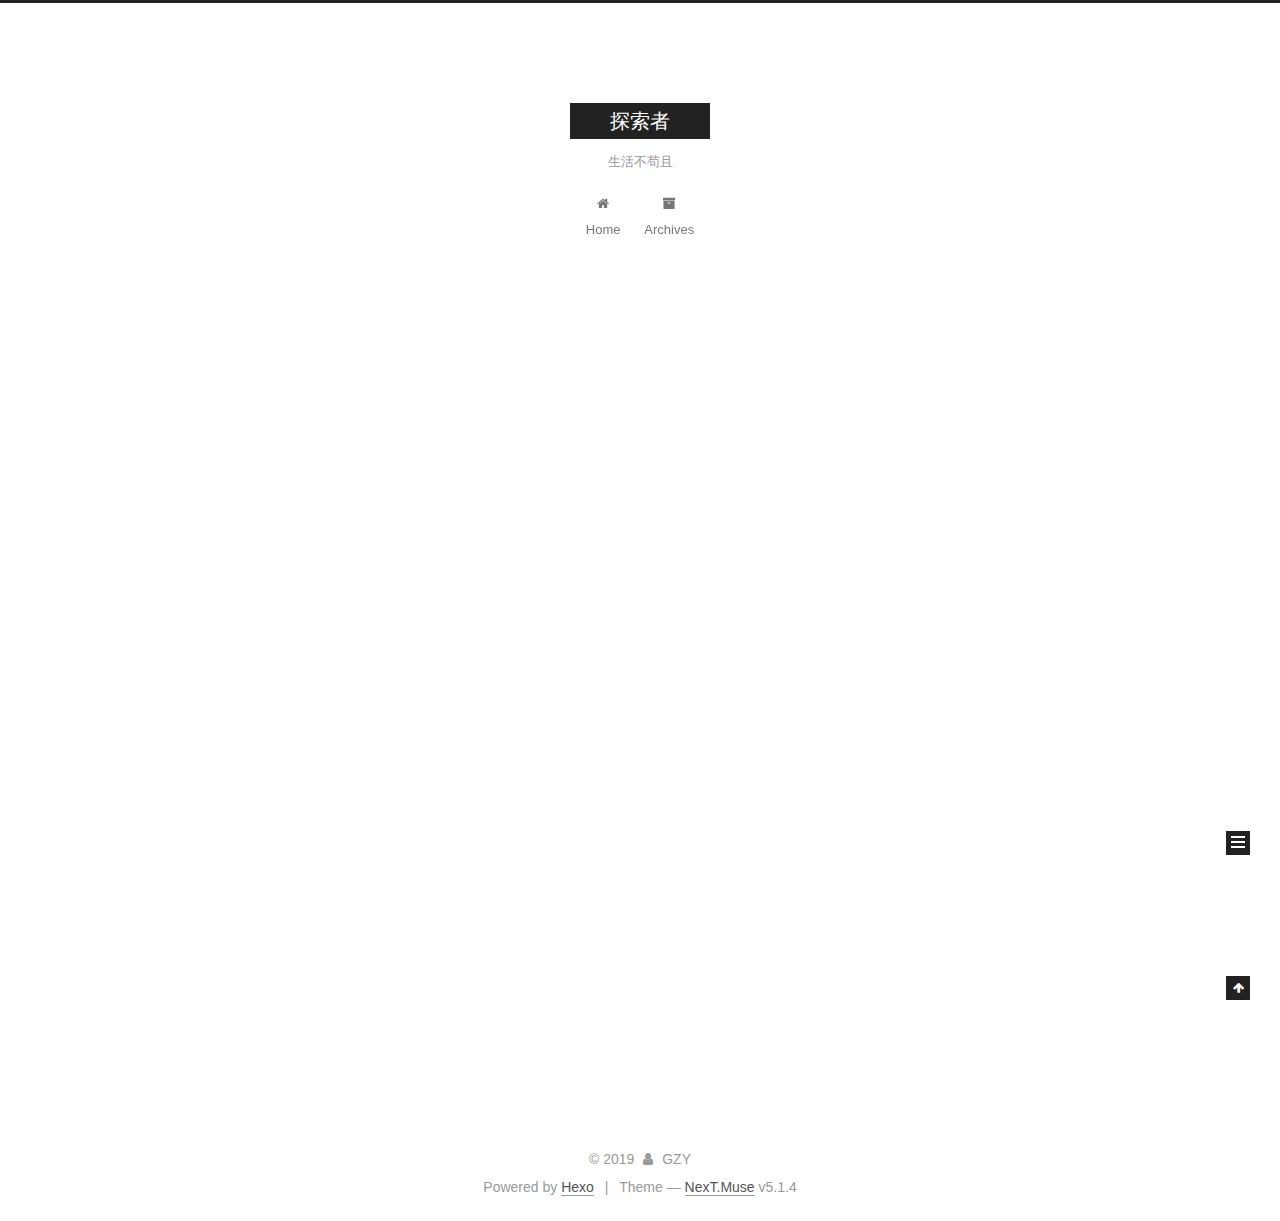
==== index.html @ f805794b "Site updated: 2019-10-24 22:42:55" ====
<!DOCTYPE html>



  


<html class="theme-next muse use-motion" lang="en">
<head><meta name="generator" content="Hexo 3.9.0">
  <meta charset="UTF-8">
<meta http-equiv="X-UA-Compatible" content="IE=edge">
<meta name="viewport" content="width=device-width, initial-scale=1, maximum-scale=1">
<meta name="theme-color" content="#222">









<meta http-equiv="Cache-Control" content="no-transform">
<meta http-equiv="Cache-Control" content="no-siteapp">
















  
  
  <link href="/lib/fancybox/source/jquery.fancybox.css?v=2.1.5" rel="stylesheet" type="text/css">







<link href="/lib/font-awesome/css/font-awesome.min.css?v=4.6.2" rel="stylesheet" type="text/css">

<link href="/css/main.css?v=5.1.4" rel="stylesheet" type="text/css">


  <link rel="apple-touch-icon" sizes="180x180" href="/images/apple-touch-icon-next.png?v=5.1.4">


  <link rel="icon" type="image/png" sizes="32x32" href="/images/favicon-32x32-next.png?v=5.1.4">


  <link rel="icon" type="image/png" sizes="16x16" href="/images/favicon-16x16-next.png?v=5.1.4">


  <link rel="mask-icon" href="/images/logo.svg?v=5.1.4" color="#222">





  <meta name="keywords" content="Hexo, NexT">










<meta name="description" content="GZY的个人博客，仍然在完善ing">
<meta property="og:type" content="website">
<meta property="og:title" content="探索者">
<meta property="og:url" content="http://yoursite.com/index.html">
<meta property="og:site_name" content="探索者">
<meta property="og:description" content="GZY的个人博客，仍然在完善ing">
<meta property="og:locale" content="en">
<meta name="twitter:card" content="summary">
<meta name="twitter:title" content="探索者">
<meta name="twitter:description" content="GZY的个人博客，仍然在完善ing">



<script type="text/javascript" id="hexo.configurations">
  var NexT = window.NexT || {};
  var CONFIG = {
    root: '/',
    scheme: 'Muse',
    version: '5.1.4',
    sidebar: {"position":"left","display":"post","offset":12,"b2t":false,"scrollpercent":false,"onmobile":false},
    fancybox: true,
    tabs: true,
    motion: {"enable":true,"async":false,"transition":{"post_block":"fadeIn","post_header":"slideDownIn","post_body":"slideDownIn","coll_header":"slideLeftIn","sidebar":"slideUpIn"}},
    duoshuo: {
      userId: '0',
      author: 'Author'
    },
    algolia: {
      applicationID: '',
      apiKey: '',
      indexName: '',
      hits: {"per_page":10},
      labels: {"input_placeholder":"Search for Posts","hits_empty":"We didn't find any results for the search: ${query}","hits_stats":"${hits} results found in ${time} ms"}
    }
  };
</script>



  <link rel="canonical" href="http://yoursite.com/">





  <title>探索者</title>
  








</head>

<body itemscope itemtype="http://schema.org/WebPage" lang="en">

  
  
    
  

  <div class="container sidebar-position-left 
  page-home">
    <div class="headband"></div>

    <header id="header" class="header" itemscope itemtype="http://schema.org/WPHeader">
      <div class="header-inner"><div class="site-brand-wrapper">
  <div class="site-meta ">
    

    <div class="custom-logo-site-title">
      <a href="/" class="brand" rel="start">
        <span class="logo-line-before"><i></i></span>
        <span class="site-title">探索者</span>
        <span class="logo-line-after"><i></i></span>
      </a>
    </div>
      
        <p class="site-subtitle">生活不苟且</p>
      
  </div>

  <div class="site-nav-toggle">
    <button>
      <span class="btn-bar"></span>
      <span class="btn-bar"></span>
      <span class="btn-bar"></span>
    </button>
  </div>
</div>

<nav class="site-nav">
  

  
    <ul id="menu" class="menu">
      
        
        <li class="menu-item menu-item-home">
          <a href="/" rel="section">
            
              <i class="menu-item-icon fa fa-fw fa-home"></i> <br>
            
            Home
          </a>
        </li>
      
        
        <li class="menu-item menu-item-archives">
          <a href="/archives/" rel="section">
            
              <i class="menu-item-icon fa fa-fw fa-archive"></i> <br>
            
            Archives
          </a>
        </li>
      

      
    </ul>
  

  
</nav>



 </div>
    </header>

    <main id="main" class="main">
      <div class="main-inner">
        <div class="content-wrap">
          <div id="content" class="content">
            
  <section id="posts" class="posts-expand">
    
      

  

  
  
  

  <article class="post post-type-normal" itemscope itemtype="http://schema.org/Article">
  
  
  
  <div class="post-block">
    <link itemprop="mainEntityOfPage" href="http://yoursite.com/2019/10/24/hello-world/">

    <span hidden itemprop="author" itemscope itemtype="http://schema.org/Person">
      <meta itemprop="name" content="GZY">
      <meta itemprop="description" content>
      <meta itemprop="image" content="/images/avatar.gif">
    </span>

    <span hidden itemprop="publisher" itemscope itemtype="http://schema.org/Organization">
      <meta itemprop="name" content="探索者">
    </span>

    
      <header class="post-header">

        
        
          <h1 class="post-title" itemprop="name headline">
                
                <a class="post-title-link" href="/2019/10/24/hello-world/" itemprop="url">Welcome to GZY's blog</a></h1>
        

        <div class="post-meta">
          <span class="post-time">
            
              <span class="post-meta-item-icon">
                <i class="fa fa-calendar-o"></i>
              </span>
              
                <span class="post-meta-item-text">Posted on</span>
              
              <time title="Post created" itemprop="dateCreated datePublished" datetime="2019-10-24T21:14:31+08:00">
                2019-10-24
              </time>
            

            

            
          </span>

          

          
            
          

          
          

          

          

          

        </div>
      </header>
    

    
    
    
    <div class="post-body" itemprop="articleBody">

      
      

      
        
          
            <p>#欢迎来到我的博客<br>#With a poetic heart to chase the distance.</p>
<blockquote>
<p>探索者？</p>
<p>先哲有言：生活的全部意义在于无穷的探索尚未知道的东西，在于不断的增加更多的知识。</p>
<p>吾思：灯火星星，人声杳杳，歌不尽乱世烽火。乌云蔽月，人迹踪绝，道不出如斯心绪。</p>
<p>爱生活，爱AI，爱山水，作为一名探索者就要玩出不一样的烟火。</p>
</blockquote>
<p>#github上blog的搭建及部署问题<img src="C:%5CUsers%5C17934%5CDesktop%5C19dfce57e1e043239be28ff89fb6c225.jpeg" alt="19dfce57e1e043239be28ff89fb6c225"></p>
<p>注意事项：每次对blog进行更改后都要进行（有点坑哈）</p>
<ol>
<li>hexo clean</li>
<li>hexo generate</li>
<li>hexo deploy</li>
</ol>
<p>Typore是一款很好用的markdown编辑器，emm……<strong>这个地方应该有一句章鱼猫万岁</strong>（已经沉浸在github的社区中）</p>

          
        
      
    </div>
    
    
    

    

    

    

    <footer class="post-footer">
      

      

      

      
      
        <div class="post-eof"></div>
      
    </footer>
  </div>
  
  
  
  </article>


    
  </section>

  


          </div>
          


          

        </div>
        
          
  
  <div class="sidebar-toggle">
    <div class="sidebar-toggle-line-wrap">
      <span class="sidebar-toggle-line sidebar-toggle-line-first"></span>
      <span class="sidebar-toggle-line sidebar-toggle-line-middle"></span>
      <span class="sidebar-toggle-line sidebar-toggle-line-last"></span>
    </div>
  </div>

  <aside id="sidebar" class="sidebar">
    
    <div class="sidebar-inner">

      

      

      <section class="site-overview-wrap sidebar-panel sidebar-panel-active">
        <div class="site-overview">
          <div class="site-author motion-element" itemprop="author" itemscope itemtype="http://schema.org/Person">
            
              <p class="site-author-name" itemprop="name">GZY</p>
              <p class="site-description motion-element" itemprop="description">GZY的个人博客，仍然在完善ing</p>
          </div>

          <nav class="site-state motion-element">

            
              <div class="site-state-item site-state-posts">
              
                <a href="/archives/">
              
                  <span class="site-state-item-count">1</span>
                  <span class="site-state-item-name">posts</span>
                </a>
              </div>
            

            

            

          </nav>

          

          

          
          

          
          

          

        </div>
      </section>

      

      

    </div>
  </aside>


        
      </div>
    </main>

    <footer id="footer" class="footer">
      <div class="footer-inner">
        <div class="copyright">&copy; <span itemprop="copyrightYear">2019</span>
  <span class="with-love">
    <i class="fa fa-user"></i>
  </span>
  <span class="author" itemprop="copyrightHolder">GZY</span>

  
</div>


  <div class="powered-by">Powered by <a class="theme-link" target="_blank" href="https://hexo.io">Hexo</a></div>



  <span class="post-meta-divider">|</span>



  <div class="theme-info">Theme &mdash; <a class="theme-link" target="_blank" href="https://github.com/iissnan/hexo-theme-next">NexT.Muse</a> v5.1.4</div>




        







        
      </div>
    </footer>

    
      <div class="back-to-top">
        <i class="fa fa-arrow-up"></i>
        
      </div>
    

    

  </div>

  

<script type="text/javascript">
  if (Object.prototype.toString.call(window.Promise) !== '[object Function]') {
    window.Promise = null;
  }
</script>









  












  
  
    <script type="text/javascript" src="/lib/jquery/index.js?v=2.1.3"></script>
  

  
  
    <script type="text/javascript" src="/lib/fastclick/lib/fastclick.min.js?v=1.0.6"></script>
  

  
  
    <script type="text/javascript" src="/lib/jquery_lazyload/jquery.lazyload.js?v=1.9.7"></script>
  

  
  
    <script type="text/javascript" src="/lib/velocity/velocity.min.js?v=1.2.1"></script>
  

  
  
    <script type="text/javascript" src="/lib/velocity/velocity.ui.min.js?v=1.2.1"></script>
  

  
  
    <script type="text/javascript" src="/lib/fancybox/source/jquery.fancybox.pack.js?v=2.1.5"></script>
  


  


  <script type="text/javascript" src="/js/src/utils.js?v=5.1.4"></script>

  <script type="text/javascript" src="/js/src/motion.js?v=5.1.4"></script>



  
  

  

  


  <script type="text/javascript" src="/js/src/bootstrap.js?v=5.1.4"></script>



  


  




	





  





  












  





  

  

  

  
  

  

  

  

</body>
</html>
---- css/main.css ----
/* normalize.css v3.0.2 | MIT License | git.io/normalize */
html {
  font-family: sans-serif; /* 1 */
  -ms-text-size-adjust: 100%; /* 2 */
  -webkit-text-size-adjust: 100%; /* 2 */
}
body {
  margin: 0;
}
article,
aside,
details,
figcaption,
figure,
footer,
header,
hgroup,
main,
menu,
nav,
section,
summary {
  display: block;
}
audio,
canvas,
progress,
video {
  display: inline-block; /* 1 */
  vertical-align: baseline; /* 2 */
}
audio:not([controls]) {
  display: none;
  height: 0;
}
[hidden],
template {
  display: none;
}
a {
  background-color: transparent;
}
a:active,
a:hover {
  outline: 0;
}
abbr[title] {
  border-bottom: 1px dotted;
}
b,
strong {
  font-weight: bold;
}
dfn {
  font-style: italic;
}
h1 {
  font-size: 2em;
  margin: 0.67em 0;
}
mark {
  background: #ff0;
  color: #000;
}
small {
  font-size: 80%;
}
sub,
sup {
  font-size: 75%;
  line-height: 0;
  position: relative;
  vertical-align: baseline;
}
sup {
  top: -0.5em;
}
sub {
  bottom: -0.25em;
}
img {
  border: 0;
}
svg:not(:root) {
  overflow: hidden;
}
figure {
  margin: 1em 40px;
}
hr {
  -moz-box-sizing: content-box;
  box-sizing: content-box;
  height: 0;
}
pre {
  overflow: auto;
}
code,
kbd,
pre,
samp {
  font-family: monospace, monospace;
  font-size: 1em;
}
button,
input,
optgroup,
select,
textarea {
  color: inherit; /* 1 */
  font: inherit; /* 2 */
  margin: 0; /* 3 */
}
button {
  overflow: visible;
}
button,
select {
  text-transform: none;
}
button,
html input[type="button"],
input[type="reset"],
input[type="submit"] {
  -webkit-appearance: button; /* 2 */
  cursor: pointer; /* 3 */
}
button[disabled],
html input[disabled] {
  cursor: default;
}
button::-moz-focus-inner,
input::-moz-focus-inner {
  border: 0;
  padding: 0;
}
input {
  line-height: normal;
}
input[type="checkbox"],
input[type="radio"] {
  box-sizing: border-box; /* 1 */
  padding: 0; /* 2 */
}
input[type="number"]::-webkit-inner-spin-button,
input[type="number"]::-webkit-outer-spin-button {
  height: auto;
}
input[type="search"] {
  -webkit-appearance: textfield; /* 1 */
  -moz-box-sizing: content-box;
  -webkit-box-sizing: content-box; /* 2 */
  box-sizing: content-box;
}
input[type="search"]::-webkit-search-cancel-button,
input[type="search"]::-webkit-search-decoration {
  -webkit-appearance: none;
}
fieldset {
  border: 1px solid #c0c0c0;
  margin: 0 2px;
  padding: 0.35em 0.625em 0.75em;
}
legend {
  border: 0; /* 1 */
  padding: 0; /* 2 */
}
textarea {
  overflow: auto;
}
optgroup {
  font-weight: bold;
}
table {
  border-collapse: collapse;
  border-spacing: 0;
}
td,
th {
  padding: 0;
}
::selection {
  background: #262a30;
  color: #fff;
}
body {
  position: relative;
  font-family: 'Lato', "PingFang SC", "Microsoft YaHei", sans-serif;
  font-size: 14px;
  line-height: 2;
  color: #555;
  background: #fff;
}
@media (max-width: 767px) {
  body {
    padding-right: 0 !important;
  }
}
@media (min-width: 768px) and (max-width: 991px) {
  body {
    padding-right: 0 !important;
  }
}
@media (min-width: 1600px) {
  body {
    font-size: 16px;
  }
}
h1,
h2,
h3,
h4,
h5,
h6 {
  margin: 0;
  padding: 0;
  font-weight: bold;
  line-height: 1.5;
  font-family: 'Lato', "PingFang SC", "Microsoft YaHei", sans-serif;
}
h2,
h3,
h4,
h5,
h6 {
  margin: 20px 0 15px;
}
h1 {
  font-size: 22px;
}
@media (max-width: 767px) {
  h1 {
    font-size: 18px;
  }
}
h2 {
  font-size: 20px;
}
@media (max-width: 767px) {
  h2 {
    font-size: 16px;
  }
}
h3 {
  font-size: 18px;
}
@media (max-width: 767px) {
  h3 {
    font-size: 14px;
  }
}
h4 {
  font-size: 16px;
}
@media (max-width: 767px) {
  h4 {
    font-size: 12px;
  }
}
h5 {
  font-size: 14px;
}
@media (max-width: 767px) {
  h5 {
    font-size: 10px;
  }
}
h6 {
  font-size: 12px;
}
@media (max-width: 767px) {
  h6 {
    font-size: 8px;
  }
}
p {
  margin: 0 0 20px 0;
}
a {
  color: #555;
  text-decoration: none;
  outline: none;
  border-bottom: 1px solid #999;
  word-wrap: break-word;
}
a:hover {
  color: #222;
  border-bottom-color: #222;
}
blockquote {
  margin: 0;
  padding: 0;
}
img {
  display: block;
  margin: auto;
  max-width: 100%;
  height: auto;
}
hr {
  margin: 40px 0;
  height: 3px;
  border: none;
  background-color: #ddd;
  background-image: repeating-linear-gradient(-45deg, #fff, #fff 4px, transparent 4px, transparent 8px);
}
blockquote {
  padding: 0 15px;
  color: #666;
  border-left: 4px solid #ddd;
}
blockquote cite::before {
  content: "-";
  padding: 0 5px;
}
dt {
  font-weight: 700;
}
dd {
  margin: 0;
  padding: 0;
}
kbd {
  border: 1px solid #ccc;
  border-radius: 0.2em;
  box-shadow: 0.1em 0.1em 0.2em rgba(0,0,0,0.1);
  background-color: #f9f9f9;
  font-family: inherit;
  background-image: -webkit-linear-gradient(top, #eee, #fff, #eee);
  padding: 0.1em 0.3em;
  white-space: nowrap;
}
.text-left {
  text-align: left;
}
.text-center {
  text-align: center;
}
.text-right {
  text-align: right;
}
.text-justify {
  text-align: justify;
}
.text-nowrap {
  white-space: nowrap;
}
.text-lowercase {
  text-transform: lowercase;
}
.text-uppercase {
  text-transform: uppercase;
}
.text-capitalize {
  text-transform: capitalize;
}
.center-block {
  display: block;
  margin-left: auto;
  margin-right: auto;
}
.clearfix:before,
.clearfix:after {
  content: " ";
  display: table;
}
.clearfix:after {
  clear: both;
}
.pullquote {
  width: 45%;
}
.pullquote.left {
  float: left;
  margin-left: 5px;
  margin-right: 10px;
}
.pullquote.right {
  float: right;
  margin-left: 10px;
  margin-right: 5px;
}
.affix.affix.affix {
  position: fixed;
}
.translation {
  margin-top: -20px;
  font-size: 14px;
  color: #999;
}
.scrollbar-measure {
  width: 100px;
  height: 100px;
  overflow: scroll;
  position: absolute;
  top: -9999px;
}
.use-motion .motion-element {
  opacity: 0;
}
table {
  margin: 20px 0;
  width: 100%;
  border-collapse: collapse;
  border-spacing: 0;
  border: 1px solid #ddd;
  font-size: 14px;
  table-layout: fixed;
  word-wrap: break-all;
}
table>tbody>tr:nth-of-type(odd) {
  background-color: #f9f9f9;
}
table>tbody>tr:hover {
  background-color: #f5f5f5;
}
caption,
th,
td {
  padding: 8px;
  text-align: left;
  vertical-align: middle;
  font-weight: normal;
}
th,
td {
  border-bottom: 3px solid #ddd;
  border-right: 1px solid #eee;
}
th {
  padding-bottom: 10px;
  font-weight: 700;
}
td {
  border-bottom-width: 1px;
}
html,
body {
  height: 100%;
}
.container {
  position: relative;
  min-height: 100%;
}
.header-inner {
  margin: 0 auto;
  padding: 100px 0 70px;
  width: 700px;
}
@media (min-width: 1600px) {
  .container .header-inner {
    width: 900px;
  }
}
.main {
  padding-bottom: 150px;
}
.main-inner {
  margin: 0 auto;
  width: 700px;
}
@media (min-width: 1600px) {
  .container .main-inner {
    width: 900px;
  }
}
.footer {
  position: absolute;
  left: 0;
  bottom: 0;
  width: 100%;
  min-height: 50px;
}
.footer-inner {
  box-sizing: border-box;
  margin: 20px auto;
  width: 700px;
}
@media (min-width: 1600px) {
  .container .footer-inner {
    width: 900px;
  }
}
pre,
.highlight {
  overflow: auto;
  margin: 20px 0;
  padding: 0;
  font-size: 13px;
  color: #4d4d4c;
  background: #f7f7f7;
  line-height: 1.6;
}
pre,
code {
  font-family: consolas, Menlo, "PingFang SC", "Microsoft YaHei", monospace;
}
code {
  padding: 2px 4px;
  word-wrap: break-word;
  color: #555;
  background: #eee;
  border-radius: 3px;
  font-size: 13px;
}
pre {
  padding: 10px;
}
pre code {
  padding: 0;
  color: #4d4d4c;
  background: none;
  text-shadow: none;
}
.highlight {
  border-radius: 1px;
}
.highlight pre {
  border: none;
  margin: 0;
  padding: 10px 0;
}
.highlight table {
  margin: 0;
  width: auto;
  border: none;
}
.highlight td {
  border: none;
  padding: 0;
}
.highlight figcaption {
  font-size: 1em;
  color: #4d4d4c;
  line-height: 1em;
  margin-bottom: 1em;
}
.highlight figcaption:before,
.highlight figcaption:after {
  content: " ";
  display: table;
}
.highlight figcaption:after {
  clear: both;
}
.highlight figcaption a {
  float: right;
  color: #4d4d4c;
}
.highlight figcaption a:hover {
  border-bottom-color: #4d4d4c;
}
.highlight .gutter pre {
  padding-left: 10px;
  padding-right: 10px;
  color: #869194;
  text-align: right;
  background-color: #eff2f3;
}
.highlight .code pre {
  width: 100%;
  padding-left: 10px;
  padding-right: 10px;
  background-color: #f7f7f7;
}
.highlight .line {
  height: 20px;
}
.gutter {
  -webkit-user-select: none;
  -moz-user-select: none;
  -ms-user-select: none;
  user-select: none;
}
.gist table {
  width: auto;
}
.gist table td {
  border: none;
}
pre .deletion {
  background: #fdd;
}
pre .addition {
  background: #dfd;
}
pre .meta {
  color: #8959a8;
}
pre .comment {
  color: #8e908c;
}
pre .variable,
pre .attribute,
pre .tag,
pre .regexp,
pre .ruby .constant,
pre .xml .tag .title,
pre .xml .pi,
pre .xml .doctype,
pre .html .doctype,
pre .css .id,
pre .css .class,
pre .css .pseudo {
  color: #c82829;
}
pre .number,
pre .preprocessor,
pre .built_in,
pre .literal,
pre .params,
pre .constant,
pre .command {
  color: #f5871f;
}
pre .ruby .class .title,
pre .css .rules .attribute,
pre .string,
pre .value,
pre .inheritance,
pre .header,
pre .ruby .symbol,
pre .xml .cdata,
pre .special,
pre .number,
pre .formula {
  color: #718c00;
}
pre .title,
pre .css .hexcolor {
  color: #3e999f;
}
pre .function,
pre .python .decorator,
pre .python .title,
pre .ruby .function .title,
pre .ruby .title .keyword,
pre .perl .sub,
pre .javascript .title,
pre .coffeescript .title {
  color: #4271ae;
}
pre .keyword,
pre .javascript .function {
  color: #8959a8;
}
.full-image.full-image.full-image.full-image {
  border: none;
  max-width: 100%;
  width: auto;
  margin: 20px auto 25px;
}
@media (min-width: 992px) {
  .full-image.full-image.full-image.full-image {
    max-width: none;
    width: 110%;
    margin: 25px -5%;
  }
}
.blockquote-center,
.page-home .post-type-quote blockquote,
.page-post-detail .post-type-quote blockquote {
  position: relative;
  margin: 40px 0;
  padding: 0;
  border-left: none;
  text-align: center;
}
.blockquote-center::before,
.page-home .post-type-quote blockquote::before,
.page-post-detail .post-type-quote blockquote::before,
.blockquote-center::after,
.page-home .post-type-quote blockquote::after,
.page-post-detail .post-type-quote blockquote::after {
  position: absolute;
  content: ' ';
  display: block;
  width: 100%;
  height: 24px;
  opacity: 0.2;
  background-repeat: no-repeat;
  background-position: 0 -6px;
  background-size: 22px 22px;
}
.blockquote-center::before,
.page-home .post-type-quote blockquote::before,
.page-post-detail .post-type-quote blockquote::before {
  top: -20px;
  background-image: url("../images/quote-l.svg");
  border-top: 1px solid #ccc;
}
.blockquote-center::after,
.page-home .post-type-quote blockquote::after,
.page-post-detail .post-type-quote blockquote::after {
  bottom: -20px;
  background-image: url("../images/quote-r.svg");
  border-bottom: 1px solid #ccc;
  background-position: 100% 8px;
}
.blockquote-center p,
.page-home .post-type-quote blockquote p,
.page-post-detail .post-type-quote blockquote p,
.blockquote-center div,
.page-home .post-type-quote blockquote div,
.page-post-detail .post-type-quote blockquote div {
  text-align: center;
}
.post .post-body .group-picture img {
  box-sizing: border-box;
  padding: 0 3px;
  border: none;
}
.post .group-picture-row {
  overflow: hidden;
  margin-top: 6px;
}
.post .group-picture-row:first-child {
  margin-top: 0;
}
.post .group-picture-column {
  float: left;
}
.page-post-detail .post-body .group-picture-column {
  float: none;
  margin-top: 10px;
  width: auto !important;
}
.page-post-detail .post-body .group-picture-column img {
  margin: 0 auto;
}
.page-archive .group-picture-container {
  overflow: hidden;
}
.page-archive .group-picture-row {
  float: left;
}
.page-archive .group-picture-row:first-child {
  margin-top: 6px;
}
.page-archive .group-picture-column {
  max-width: 150px;
  max-height: 150px;
}
.post-body .note {
  position: relative;
  padding: 15px;
  margin-bottom: 20px;
  border: 1px solid #eee;
  border-left-width: 5px;
  border-radius: 3px;
}
.post-body .note h2,
.post-body .note h3,
.post-body .note h4,
.post-body .note h5,
.post-body .note h6 {
  margin-top: 0;
  margin-bottom: 0;
  border-bottom: initial;
  padding-top: 0 !important;
}
.post-body .note p:first-child,
.post-body .note ul:first-child,
.post-body .note ol:first-child,
.post-body .note table:first-child,
.post-body .note pre:first-child,
.post-body .note blockquote:first-child {
  margin-top: 0;
}
.post-body .note p:last-child,
.post-body .note ul:last-child,
.post-body .note ol:last-child,
.post-body .note table:last-child,
.post-body .note pre:last-child,
.post-body .note blockquote:last-child {
  margin-bottom: 0;
}
.post-body .note.default {
  border-left-color: #777;
}
.post-body .note.default h2,
.post-body .note.default h3,
.post-body .note.default h4,
.post-body .note.default h5,
.post-body .note.default h6 {
  color: #777;
}
.post-body .note.primary {
  border-left-color: #6f42c1;
}
.post-body .note.primary h2,
.post-body .note.primary h3,
.post-body .note.primary h4,
.post-body .note.primary h5,
.post-body .note.primary h6 {
  color: #6f42c1;
}
.post-body .note.info {
  border-left-color: #428bca;
}
.post-body .note.info h2,
.post-body .note.info h3,
.post-body .note.info h4,
.post-body .note.info h5,
.post-body .note.info h6 {
  color: #428bca;
}
.post-body .note.success {
  border-left-color: #5cb85c;
}
.post-body .note.success h2,
.post-body .note.success h3,
.post-body .note.success h4,
.post-body .note.success h5,
.post-body .note.success h6 {
  color: #5cb85c;
}
.post-body .note.warning {
  border-left-color: #f0ad4e;
}
.post-body .note.warning h2,
.post-body .note.warning h3,
.post-body .note.warning h4,
.post-body .note.warning h5,
.post-body .note.warning h6 {
  color: #f0ad4e;
}
.post-body .note.danger {
  border-left-color: #d9534f;
}
.post-body .note.danger h2,
.post-body .note.danger h3,
.post-body .note.danger h4,
.post-body .note.danger h5,
.post-body .note.danger h6 {
  color: #d9534f;
}
.post-body .label {
  display: inline;
  padding: 0 2px;
  white-space: nowrap;
}
.post-body .label.default {
  background-color: #f0f0f0;
}
.post-body .label.primary {
  background-color: #efe6f7;
}
.post-body .label.info {
  background-color: #e5f2f8;
}
.post-body .label.success {
  background-color: #e7f4e9;
}
.post-body .label.warning {
  background-color: #fcf6e1;
}
.post-body .label.danger {
  background-color: #fae8eb;
}
.post-body .tabs {
  position: relative;
  display: block;
  margin-bottom: 20px;
  padding-top: 10px;
}
.post-body .tabs ul.nav-tabs {
  margin: 0;
  padding: 0;
  display: flex;
  margin-bottom: -1px;
}
@media (max-width: 413px) {
  .post-body .tabs ul.nav-tabs {
    display: block;
    margin-bottom: 5px;
  }
}
.post-body .tabs ul.nav-tabs li.tab {
  list-style-type: none !important;
  margin: 0 0.25em 0 0;
  border-top: 3px solid transparent;
  border-left: 1px solid transparent;
  border-right: 1px solid transparent;
}
@media (max-width: 413px) {
  .post-body .tabs ul.nav-tabs li.tab {
    margin: initial;
    border-top: 1px solid transparent;
    border-left: 3px solid transparent;
    border-right: 1px solid transparent;
    border-bottom: 1px solid transparent;
  }
}
.post-body .tabs ul.nav-tabs li.tab a {
  outline: 0;
  border-bottom: initial;
  display: block;
  line-height: 1.8em;
  padding: 0.25em 0.75em;
  transition-duration: 0.2s;
  transition-timing-function: ease-out;
  transition-delay: 0s;
}
.post-body .tabs ul.nav-tabs li.tab a i {
  width: 1.285714285714286em;
}
.post-body .tabs ul.nav-tabs li.tab.active {
  border-top: 3px solid #fc6423;
  border-left: 1px solid #ddd;
  border-right: 1px solid #ddd;
  background-color: #fff;
}
@media (max-width: 413px) {
  .post-body .tabs ul.nav-tabs li.tab.active {
    border-top: 1px solid #ddd;
    border-left: 3px solid #fc6423;
    border-right: 1px solid #ddd;
    border-bottom: 1px solid #ddd;
  }
}
.post-body .tabs ul.nav-tabs li.tab.active a {
  cursor: default;
  color: #555;
}
.post-body .tabs .tab-content {
  background-color: #fff;
}
.post-body .tabs .tab-content .tab-pane {
  border: 1px solid #ddd;
  padding: 20px 20px 0 20px;
}
.post-body .tabs .tab-content .tab-pane:not(.active) {
  display: none !important;
}
.post-body .tabs .tab-content .tab-pane.active {
  display: block !important;
}
.btn {
  display: inline-block;
  padding: 0 20px;
  font-size: 14px;
  color: #fff;
  background: #222;
  border: 2px solid #222;
  text-decoration: none;
  border-radius: 0;
  transition-property: background-color;
  transition-duration: 0.2s;
  transition-timing-function: ease-in-out;
  transition-delay: 0s;
  line-height: 2;
}
.btn:hover {
  border-color: #222;
  color: #222;
  background: #fff;
}
.btn +.btn {
  margin: 0 0 8px 8px;
}
.btn .fa-fw {
  width: 1.285714285714286em;
  text-align: left;
}
.btn-bar {
  display: block;
  width: 22px;
  height: 2px;
  background: #555;
  border-radius: 1px;
}
.btn-bar+.btn-bar {
  margin-top: 4px;
}
.pagination {
  margin: 120px 0 40px;
  text-align: center;
  border-top: 1px solid #eee;
}
.page-number-basic,
.pagination .prev,
.pagination .next,
.pagination .page-number,
.pagination .space {
  display: inline-block;
  position: relative;
  top: -1px;
  margin: 0 10px;
  padding: 0 11px;
}
@media (max-width: 767px) {
  .page-number-basic,
  .pagination .prev,
  .pagination .next,
  .pagination .page-number,
  .pagination .space {
    margin: 0 5px;
  }
}
.pagination .prev,
.pagination .next,
.pagination .page-number {
  border-bottom: 0;
  border-top: 1px solid #eee;
  transition-property: border-color;
  transition-duration: 0.2s;
  transition-timing-function: ease-in-out;
  transition-delay: 0s;
}
.pagination .prev:hover,
.pagination .next:hover,
.pagination .page-number:hover {
  border-top-color: #222;
}
.pagination .space {
  padding: 0;
  margin: 0;
}
.pagination .prev {
  margin-left: 0;
}
.pagination .next {
  margin-right: 0;
}
.pagination .page-number.current {
  color: #fff;
  background: #ccc;
  border-top-color: #ccc;
}
@media (max-width: 767px) {
  .pagination {
    border-top: none;
  }
  .pagination .prev,
  .pagination .next,
  .pagination .page-number {
    margin-bottom: 10px;
    border-top: 0;
    border-bottom: 1px solid #eee;
    padding: 0 10px;
  }
  .pagination .prev:hover,
  .pagination .next:hover,
  .pagination .page-number:hover {
    border-bottom-color: #222;
  }
}
.comments {
  margin: 60px 20px 0;
}
.tag-cloud {
  text-align: center;
}
.tag-cloud a {
  display: inline-block;
  margin: 10px;
}
.back-to-top {
  box-sizing: border-box;
  position: fixed;
  bottom: -100px;
  right: 30px;
  z-index: 1050;
  padding: 0 6px;
  width: 24px;
  background: #222;
  font-size: 12px;
  opacity: 1;
  color: #fff;
  cursor: pointer;
  text-align: center;
  -webkit-transform: translateZ(0);
  transition-property: bottom;
  transition-duration: 0.2s;
  transition-timing-function: ease-in-out;
  transition-delay: 0s;
}
@media (min-width: 768px) and (max-width: 991px) {
  .back-to-top {
    display: none !important;
  }
}
@media (max-width: 767px) {
  .back-to-top {
    display: none !important;
  }
}
.back-to-top.back-to-top-on {
  bottom: 19px;
}
.header {
  background: transparent;
}
.header-inner {
  position: relative;
}
.headband {
  height: 3px;
  background: #222;
}
.site-meta {
  margin: 0;
  text-align: center;
}
@media (max-width: 767px) {
  .site-meta {
    text-align: center;
  }
}
.brand {
  position: relative;
  display: inline-block;
  padding: 0 40px;
  color: #fff;
  background: #222;
  border-bottom: none;
}
.brand:hover {
  color: #fff;
}
.logo {
  display: inline-block;
  margin-right: 5px;
  line-height: 36px;
  vertical-align: top;
}
.site-title {
  display: inline-block;
  vertical-align: top;
  line-height: 36px;
  font-size: 20px;
  font-weight: normal;
  font-family: 'Lato', "PingFang SC", "Microsoft YaHei", sans-serif;
}
.site-subtitle {
  margin-top: 10px;
  font-size: 13px;
  color: #999;
}
.use-motion .brand {
  opacity: 0;
}
.use-motion .logo,
.use-motion .site-title,
.use-motion .site-subtitle {
  opacity: 0;
  position: relative;
  top: -10px;
}
.site-nav-toggle {
  display: none;
  position: absolute;
  top: 10px;
  left: 10px;
}
@media (max-width: 767px) {
  .site-nav-toggle {
    display: block;
  }
}
.site-nav-toggle button {
  margin-top: 2px;
  padding: 9px 10px;
  background: transparent;
  border: none;
}
@media (max-width: 767px) {
  .site-nav {
    display: none;
    margin: 0 -10px;
    padding: 0 10px;
    clear: both;
    border-top: 1px solid #ddd;
  }
}
@media (min-width: 768px) and (max-width: 991px) {
  .site-nav {
    display: block !important;
  }
}
@media (min-width: 992px) {
  .site-nav {
    display: block !important;
  }
}
.menu {
  margin-top: 20px;
  padding-left: 0;
  text-align: center;
}
.menu .menu-item {
  display: inline-block;
  margin: 0 10px;
  list-style: none;
}
@media screen and (max-width: 767px) {
  .menu .menu-item {
    margin-top: 10px;
  }
}
.menu .menu-item a {
  display: block;
  font-size: 13px;
  line-height: inherit;
  border-bottom: 1px solid transparent;
  transition-property: border-color;
  transition-duration: 0.2s;
  transition-timing-function: ease-in-out;
  transition-delay: 0s;
}
.menu .menu-item a:hover {
  border-bottom-color: #222;
}
.menu .menu-item .fa {
  margin-right: 5px;
}
.use-motion .menu-item {
  opacity: 0;
}
.post-body {
  font-family: 'Lato', "PingFang SC", "Microsoft YaHei", sans-serif;
}
@media (max-width: 767px) {
  .post-body {
    word-break: break-word;
  }
}
.post-body .fancybox img {
  display: block !important;
  margin: 0 auto;
  cursor: pointer;
  cursor: zoom-in;
  cursor: -webkit-zoom-in;
}
.post-body .image-caption,
.post-body .figure .caption {
  margin: -20px auto 15px;
  text-align: center;
  font-size: 14px;
  color: #999;
  font-weight: bold;
  line-height: 1;
}
.post-sticky-flag {
  display: inline-block;
  font-size: 16px;
  -ms-transform: rotate(30deg);
  -webkit-transform: rotate(30deg);
  -moz-transform: rotate(30deg);
  -ms-transform: rotate(30deg);
  -o-transform: rotate(30deg);
  transform: rotate(30deg);
}
.use-motion .post-block,
.use-motion .pagination,
.use-motion .comments {
  opacity: 0;
}
.use-motion .post-header {
  opacity: 0;
}
.use-motion .post-body {
  opacity: 0;
}
.use-motion .collection-title {
  opacity: 0;
}
.posts-expand {
  padding-top: 40px;
}
@media (max-width: 767px) {
  .posts-expand {
    margin: 0 20px;
  }
  .post-body pre .gutter pre {
    padding-right: 10px;
  }
  .post-body .highlight {
    margin-left: 0px;
    margin-right: 0px;
    padding: 0;
  }
  .post-body .highlight .gutter pre {
    padding-right: 10px;
  }
}
@media (min-width: 992px) {
  .posts-expand .post-body {
    text-align: justify;
  }
}
.posts-expand .post-body h2,
.posts-expand .post-body h3,
.posts-expand .post-body h4,
.posts-expand .post-body h5,
.posts-expand .post-body h6 {
  padding-top: 10px;
}
.posts-expand .post-body h2 .header-anchor,
.posts-expand .post-body h3 .header-anchor,
.posts-expand .post-body h4 .header-anchor,
.posts-expand .post-body h5 .header-anchor,
.posts-expand .post-body h6 .header-anchor {
  float: right;
  margin-left: 10px;
  color: #ccc;
  border-bottom-style: none;
  visibility: hidden;
}
.posts-expand .post-body h2 .header-anchor:hover,
.posts-expand .post-body h3 .header-anchor:hover,
.posts-expand .post-body h4 .header-anchor:hover,
.posts-expand .post-body h5 .header-anchor:hover,
.posts-expand .post-body h6 .header-anchor:hover {
  color: inherit;
}
.posts-expand .post-body h2:hover .header-anchor,
.posts-expand .post-body h3:hover .header-anchor,
.posts-expand .post-body h4:hover .header-anchor,
.posts-expand .post-body h5:hover .header-anchor,
.posts-expand .post-body h6:hover .header-anchor {
  visibility: visible;
}
.posts-expand .post-body ul li {
  list-style: circle;
}
.posts-expand .post-body img {
  box-sizing: border-box;
  margin: auto;
  padding: 3px;
  border: 1px solid #ddd;
}
.posts-expand .post-body .fancybox img {
  margin: 0 auto 25px;
}
@media (max-width: 767px) {
  .posts-collapse {
    margin: 0 20px;
  }
  .posts-collapse .post-title,
  .posts-collapse .post-meta {
    display: block;
    width: auto;
    text-align: left;
  }
}
.posts-collapse {
  position: relative;
  z-index: 1010;
  margin-left: 55px;
}
.posts-collapse::after {
  content: " ";
  position: absolute;
  top: 20px;
  left: 0;
  margin-left: -2px;
  width: 4px;
  height: 100%;
  background: #f5f5f5;
  z-index: -1;
}
@media (max-width: 767px) {
  .posts-collapse {
    margin: 0 20px;
  }
}
.posts-collapse .collection-title {
  position: relative;
  margin: 60px 0;
}
.posts-collapse .collection-title h1,
.posts-collapse .collection-title h2 {
  margin-left: 20px;
}
.posts-collapse .collection-title small {
  color: #bbb;
  margin-left: 5px;
}
.posts-collapse .collection-title::before {
  content: " ";
  position: absolute;
  left: 0;
  top: 50%;
  margin-left: -4px;
  margin-top: -4px;
  width: 8px;
  height: 8px;
  background: #bbb;
  border-radius: 50%;
}
.posts-collapse .post {
  margin: 30px 0;
}
.posts-collapse .post-header {
  position: relative;
  transition-duration: 0.2s;
  transition-timing-function: ease-in-out;
  transition-delay: 0s;
  transition-property: border;
  border-bottom: 1px dashed #ccc;
}
.posts-collapse .post-header::before {
  content: " ";
  position: absolute;
  left: 0;
  top: 12px;
  width: 6px;
  height: 6px;
  margin-left: -4px;
  background: #bbb;
  border-radius: 50%;
  border: 1px solid #fff;
  transition-duration: 0.2s;
  transition-timing-function: ease-in-out;
  transition-delay: 0s;
  transition-property: background;
}
.posts-collapse .post-header:hover {
  border-bottom-color: #666;
}
.posts-collapse .post-header:hover::before {
  background: #222;
}
.posts-collapse .post-meta {
  position: absolute;
  font-size: 12px;
  left: 20px;
  top: 5px;
}
.posts-collapse .post-comments-count {
  display: none;
}
.posts-collapse .post-title {
  margin-left: 60px;
  font-size: 16px;
  font-weight: normal;
  line-height: inherit;
}
.posts-collapse .post-title::after {
  margin-left: 3px;
  opacity: 0.6;
}
.posts-collapse .post-title a {
  color: #666;
  border-bottom: none;
}
.page-home .post-type-quote .post-header,
.page-post-detail .post-type-quote .post-header,
.page-home .post-type-quote .post-tags,
.page-post-detail .post-type-quote .post-tags {
  display: none;
}
.posts-expand .post-title {
  text-align: center;
  word-break: break-word;
  font-weight: 400;
}
.posts-expand .post-title-link {
  display: inline-block;
  position: relative;
  color: #555;
  border-bottom: none;
  line-height: 1.2;
  vertical-align: top;
}
.posts-expand .post-title-link::before {
  content: "";
  position: absolute;
  width: 100%;
  height: 2px;
  bottom: 0;
  left: 0;
  background-color: #000;
  visibility: hidden;
  -webkit-transform: scaleX(0);
  -moz-transform: scaleX(0);
  -ms-transform: scaleX(0);
  -o-transform: scaleX(0);
  transform: scaleX(0);
  transition-duration: 0.2s;
  transition-timing-function: ease-in-out;
  transition-delay: 0s;
}
.posts-expand .post-title-link:hover::before {
  visibility: visible;
  -webkit-transform: scaleX(1);
  -moz-transform: scaleX(1);
  -ms-transform: scaleX(1);
  -o-transform: scaleX(1);
  transform: scaleX(1);
}
.posts-expand .post-title-link .fa {
  font-size: 16px;
}
.posts-expand .post-meta {
  margin: 3px 0 60px 0;
  color: #999;
  font-family: 'Lato', "PingFang SC", "Microsoft YaHei", sans-serif;
  font-size: 12px;
  text-align: center;
}
.posts-expand .post-meta .post-category-list {
  display: inline-block;
  margin: 0;
  padding: 3px;
}
.posts-expand .post-meta .post-category-list-link {
  color: #999;
}
.posts-expand .post-meta .post-description {
  font-size: 14px;
  margin-top: 2px;
}
.post-meta-divider {
  margin: 0 0.5em;
}
.post-meta-item-icon {
  margin-right: 3px;
}
@media (min-width: 768px) and (max-width: 991px) {
  .post-meta-item-icon {
    display: inline-block;
  }
}
@media (max-width: 767px) {
  .post-meta-item-icon {
    display: inline-block;
  }
}
@media (min-width: 768px) and (max-width: 991px) {
  .post-meta-item-text {
    display: none;
  }
}
@media (max-width: 767px) {
  .post-meta-item-text {
    display: none;
  }
}
@media (max-width: 767px) {
  .posts-expand .post-comments-count {
    display: none;
  }
}
.post-button {
  margin-top: 40px;
}
.posts-expand .post-tags {
  margin-top: 40px;
  text-align: center;
}
.posts-expand .post-tags a {
  display: inline-block;
  margin-right: 10px;
  font-size: 13px;
}
.post-nav {
  display: table;
  margin-top: 15px;
  width: 100%;
  border-top: 1px solid #eee;
}
.post-nav-divider {
  display: table-cell;
  width: 10%;
}
.post-nav-item {
  display: table-cell;
  padding: 10px 0 0 0;
  width: 45%;
  vertical-align: top;
}
.post-nav-item a {
  position: relative;
  display: block;
  line-height: 25px;
  font-size: 14px;
  color: #555;
  border-bottom: none;
}
.post-nav-item a:hover {
  color: #222;
  border-bottom: none;
}
.post-nav-item a:active {
  top: 2px;
}
.post-nav-item .fa {
  position: absolute;
  top: 8px;
  left: 0;
  font-size: 12px;
}
.post-nav-next a {
  padding-left: 15px;
}
.post-nav-prev {
  text-align: right;
}
.post-nav-prev a {
  padding-right: 15px;
}
.post-nav-prev .fa {
  right: 0;
  left: auto;
}
.posts-expand .post-eof {
  display: block;
  margin: 80px auto 60px;
  width: 8%;
  height: 1px;
  background: #ccc;
  text-align: center;
}
.post:last-child .post-eof.post-eof.post-eof {
  display: none;
}
.post-gallery {
  display: table;
  table-layout: fixed;
  width: 100%;
  border-collapse: separate;
}
.post-gallery-row {
  display: table-row;
}
.post-gallery .post-gallery-img {
  display: table-cell;
  text-align: center;
  vertical-align: middle;
  border: none;
}
.post-gallery .post-gallery-img img {
  max-width: 100%;
  max-height: 100%;
  border: none;
}
.fancybox-close,
.fancybox-close:hover {
  border: none;
}
.rtl.post-body p,
.rtl.post-body a,
.rtl.post-body h1,
.rtl.post-body h2,
.rtl.post-body h3,
.rtl.post-body h4,
.rtl.post-body h5,
.rtl.post-body h6,
.rtl.post-body li,
.rtl.post-body ul,
.rtl.post-body ol {
  direction: rtl;
  font-family: UKIJ Ekran;
}
.rtl.post-title {
  font-family: UKIJ Ekran;
}
.sidebar {
  position: fixed;
  right: 0;
  top: 0;
  bottom: 0;
  width: 0;
  z-index: 1040;
  box-shadow: inset 0 2px 6px #000;
  background: #222;
  -webkit-transform: translateZ(0);
}
.sidebar a {
  color: #999;
  border-bottom-color: #555;
}
.sidebar a:hover {
  color: #eee;
}
@media (min-width: 768px) and (max-width: 991px) {
  .sidebar {
    display: none !important;
  }
}
@media (max-width: 767px) {
  .sidebar {
    display: none !important;
  }
}
.sidebar-inner {
  position: relative;
  padding: 20px 10px;
  color: #999;
  text-align: center;
}
.site-overview-wrap {
  overflow: hidden;
}
.site-overview {
  overflow-y: auto;
  overflow-x: hidden;
}
.sidebar-toggle {
  position: fixed;
  right: 30px;
  bottom: 45px;
  width: 14px;
  height: 14px;
  padding: 5px;
  background: #222;
  line-height: 0;
  z-index: 1050;
  cursor: pointer;
  -webkit-transform: translateZ(0);
}
@media (min-width: 768px) and (max-width: 991px) {
  .sidebar-toggle {
    display: none !important;
  }
}
@media (max-width: 767px) {
  .sidebar-toggle {
    display: none !important;
  }
}
.sidebar-toggle-line {
  position: relative;
  display: inline-block;
  vertical-align: top;
  height: 2px;
  width: 100%;
  background: #fff;
  margin-top: 3px;
}
.sidebar-toggle-line:first-child {
  margin-top: 0;
}
.site-author-image {
  display: block;
  margin: 0 auto;
  padding: 2px;
  max-width: 96px;
  height: auto;
  border: 2px solid #333;
}
.site-author-name {
  margin: 5px 0 0;
  text-align: center;
  color: #f5f5f5;
  font-weight: normal;
}
.site-description {
  margin-top: 5px;
  text-align: center;
  font-size: 14px;
  color: #999;
}
.site-state {
  overflow: hidden;
  line-height: 1.4;
  white-space: nowrap;
  text-align: center;
}
.site-state-item {
  display: inline-block;
  padding: 0 15px;
  border-left: 1px solid #333;
}
.site-state-item:first-child {
  border-left: none;
}
.site-state-item a {
  border-bottom: none;
}
.site-state-item-count {
  display: block;
  text-align: center;
  color: inherit;
  font-weight: 600;
  font-size: 18px;
}
.site-state-item-name {
  font-size: 13px;
  color: inherit;
}
.feed-link {
  margin-top: 20px;
}
.feed-link a {
  display: inline-block;
  padding: 0 15px;
  color: #fc6423;
  border: 1px solid #fc6423;
  border-radius: 4px;
}
.feed-link a i {
  color: #fc6423;
  font-size: 14px;
}
.feed-link a:hover {
  color: #fff;
  background: #fc6423;
}
.feed-link a:hover i {
  color: #fff;
}
.links-of-author {
  margin-top: 20px;
}
.links-of-author a {
  display: inline-block;
  vertical-align: middle;
  margin-right: 10px;
  margin-bottom: 10px;
  border-bottom-color: #555;
  font-size: 13px;
}
.links-of-author a:before {
  display: inline-block;
  vertical-align: middle;
  margin-right: 3px;
  content: " ";
  width: 4px;
  height: 4px;
  border-radius: 50%;
  background: #ff22e9;
}
.links-of-blogroll {
  font-size: 13px;
}
.links-of-blogroll-title {
  margin-top: 20px;
  font-size: 14px;
  font-weight: 600;
}
.links-of-blogroll-list {
  margin: 0;
  padding: 0;
  list-style: none;
}
.links-of-blogroll-item {
  padding: 2px 10px;
}
.links-of-blogroll-item a {
  max-width: 280px;
  box-sizing: border-box;
  display: inline-block;
  overflow: hidden;
  white-space: nowrap;
  text-overflow: ellipsis;
}
.sidebar-nav {
  margin: 0 0 20px;
  padding-left: 0;
}
.sidebar-nav li {
  display: inline-block;
  cursor: pointer;
  border-bottom: 1px solid transparent;
  font-size: 14px;
  color: #555;
}
.sidebar-nav li:hover {
  color: #f5f5f5;
}
.page-post-detail .sidebar-nav-toc {
  padding: 0 5px;
}
.page-post-detail .sidebar-nav-overview {
  margin-left: 10px;
}
.sidebar-nav .sidebar-nav-active {
  color: #87daff;
  border-bottom-color: #87daff;
}
.sidebar-nav .sidebar-nav-active:hover {
  color: #87daff;
}
.sidebar-panel {
  display: none;
}
.sidebar-panel-active {
  display: block;
}
.post-toc-empty {
  font-size: 14px;
  color: #666;
}
.post-toc-wrap {
  overflow: hidden;
}
.post-toc {
  overflow: auto;
}
.post-toc ol {
  margin: 0;
  padding: 0 2px 5px 10px;
  text-align: left;
  list-style: none;
  font-size: 14px;
}
.post-toc ol > ol {
  padding-left: 0;
}
.post-toc ol a {
  transition-duration: 0.2s;
  transition-timing-function: ease-in-out;
  transition-delay: 0s;
  transition-property: all;
  color: #999;
  border-bottom-color: #555;
}
.post-toc ol a:hover {
  color: #ccc;
  border-bottom-color: #ccc;
}
.post-toc .nav-item {
  overflow: hidden;
  text-overflow: ellipsis;
  text-align: justify;
  white-space: nowrap;
  line-height: 1.8;
}
.post-toc .nav .nav-child {
  display: none;
}
.post-toc .nav .active > .nav-child {
  display: block;
}
.post-toc .nav .active-current > .nav-child {
  display: block;
}
.post-toc .nav .active-current > .nav-child > .nav-item {
  display: block;
}
.post-toc .nav .active > a {
  color: #87daff;
  border-bottom-color: #87daff;
}
.post-toc .nav .active-current > a {
  color: #87daff;
}
.post-toc .nav .active-current > a:hover {
  color: #87daff;
}
.footer {
  font-size: 14px;
  color: #999;
}
.footer img {
  border: none;
}
.footer-inner {
  text-align: center;
}
.with-love {
  display: inline-block;
  margin: 0 5px;
}
.powered-by,
.theme-info {
  display: inline-block;
}
.cc-license {
  margin-top: 10px;
  text-align: center;
}
.cc-license .cc-opacity {
  opacity: 0.7;
  border-bottom: none;
}
.cc-license .cc-opacity:hover {
  opacity: 0.9;
}
.cc-license img {
  display: inline-block;
}
.theme-next #ds-thread #ds-reset {
  color: #555;
}
.theme-next #ds-thread #ds-reset .ds-replybox {
  margin-bottom: 30px;
}
.theme-next #ds-thread #ds-reset .ds-replybox .ds-avatar,
.theme-next #ds-reset .ds-avatar img {
  box-shadow: none;
}
.theme-next #ds-thread #ds-reset .ds-textarea-wrapper {
  border-color: #c7d4e1;
  background: none;
  border-top-right-radius: 3px;
  border-top-left-radius: 3px;
}
.theme-next #ds-thread #ds-reset .ds-textarea-wrapper textarea {
  height: 60px;
}
.theme-next #ds-reset .ds-rounded-top {
  border-radius: 0;
}
.theme-next #ds-thread #ds-reset .ds-post-toolbar {
  box-sizing: border-box;
  border: 1px solid #c7d4e1;
  background: #f6f8fa;
}
.theme-next #ds-thread #ds-reset .ds-post-options {
  height: 40px;
  border: none;
  background: none;
}
.theme-next #ds-thread #ds-reset .ds-toolbar-buttons {
  top: 11px;
}
.theme-next #ds-thread #ds-reset .ds-sync {
  top: 5px;
}
.theme-next #ds-thread #ds-reset .ds-post-button {
  top: 4px;
  right: 5px;
  width: 90px;
  height: 30px;
  border: 1px solid #c5ced7;
  border-radius: 3px;
  background-image: linear-gradient(#fbfbfc, #f5f7f9);
  color: #60676d;
}
.theme-next #ds-thread #ds-reset .ds-post-button:hover {
  background-position: 0 -30px;
  color: #60676d;
}
.theme-next #ds-thread #ds-reset .ds-comments-info {
  padding: 10px 0;
}
.theme-next #ds-thread #ds-reset .ds-sort {
  display: none;
}
.theme-next #ds-thread #ds-reset li.ds-tab a.ds-current {
  border: none;
  background: #f6f8fa;
  color: #60676d;
}
.theme-next #ds-thread #ds-reset li.ds-tab a.ds-current:hover {
  background-color: #e9f0f7;
  color: #60676d;
}
.theme-next #ds-thread #ds-reset li.ds-tab a {
  border-radius: 2px;
  padding: 5px;
}
.theme-next #ds-thread #ds-reset .ds-login-buttons p {
  color: #999;
  line-height: 36px;
}
.theme-next #ds-thread #ds-reset .ds-login-buttons .ds-service-list li {
  height: 28px;
}
.theme-next #ds-thread #ds-reset .ds-service-list a {
  background: none;
  padding: 5px;
  border: 1px solid;
  border-radius: 3px;
  text-align: center;
}
.theme-next #ds-thread #ds-reset .ds-service-list a:hover {
  color: #fff;
  background: #666;
}
.theme-next #ds-thread #ds-reset .ds-service-list .ds-weibo {
  color: #fc9b00;
  border-color: #fc9b00;
}
.theme-next #ds-thread #ds-reset .ds-service-list .ds-weibo:hover {
  background: #fc9b00;
}
.theme-next #ds-thread #ds-reset .ds-service-list .ds-qq {
  color: #60a3ec;
  border-color: #60a3ec;
}
.theme-next #ds-thread #ds-reset .ds-service-list .ds-qq:hover {
  background: #60a3ec;
}
.theme-next #ds-thread #ds-reset .ds-service-list .ds-renren {
  color: #2e7ac4;
  border-color: #2e7ac4;
}
.theme-next #ds-thread #ds-reset .ds-service-list .ds-renren:hover {
  background: #2e7ac4;
}
.theme-next #ds-thread #ds-reset .ds-service-list .ds-douban {
  color: #37994c;
  border-color: #37994c;
}
.theme-next #ds-thread #ds-reset .ds-service-list .ds-douban:hover {
  background: #37994c;
}
.theme-next #ds-thread #ds-reset .ds-service-list .ds-kaixin {
  color: #fef20d;
  border-color: #fef20d;
}
.theme-next #ds-thread #ds-reset .ds-service-list .ds-kaixin:hover {
  background: #fef20d;
}
.theme-next #ds-thread #ds-reset .ds-service-list .ds-netease {
  color: #f00;
  border-color: #f00;
}
.theme-next #ds-thread #ds-reset .ds-service-list .ds-netease:hover {
  background: #f00;
}
.theme-next #ds-thread #ds-reset .ds-service-list .ds-sohu {
  color: #ffcb05;
  border-color: #ffcb05;
}
.theme-next #ds-thread #ds-reset .ds-service-list .ds-sohu:hover {
  background: #ffcb05;
}
.theme-next #ds-thread #ds-reset .ds-service-list .ds-baidu {
  color: #2831e0;
  border-color: #2831e0;
}
.theme-next #ds-thread #ds-reset .ds-service-list .ds-baidu:hover {
  background: #2831e0;
}
.theme-next #ds-thread #ds-reset .ds-service-list .ds-google {
  color: #166bec;
  border-color: #166bec;
}
.theme-next #ds-thread #ds-reset .ds-service-list .ds-google:hover {
  background: #166bec;
}
.theme-next #ds-thread #ds-reset .ds-service-list .ds-weixin {
  color: #00ce0d;
  border-color: #00ce0d;
}
.theme-next #ds-thread #ds-reset .ds-service-list .ds-weixin:hover {
  background: #00ce0d;
}
.theme-next #ds-thread #ds-reset .ds-service-list .ds-more-services {
  border: none;
}
.theme-next #ds-thread #ds-reset .ds-service-list .ds-more-services:hover {
  background: none;
}
.theme-next #ds-reset .duoshuo-ua-admin {
  display: inline-block;
  color: #f00;
}
.theme-next #ds-reset .duoshuo-ua-platform,
.theme-next #ds-reset .duoshuo-ua-browser {
  color: #ccc;
}
.theme-next #ds-reset .duoshuo-ua-platform .fa,
.theme-next #ds-reset .duoshuo-ua-browser .fa {
  display: inline-block;
  margin-right: 3px;
}
.theme-next #ds-reset .duoshuo-ua-separator {
  display: inline-block;
  margin-left: 5px;
}
.theme-next .this_ua {
  background-color: #ccc !important;
  border-radius: 4px;
  padding: 0 5px !important;
  margin: 1px 1px !important;
  border: 1px solid #bbb !important;
  color: #fff;
  display: inline-block !important;
}
.theme-next .this_ua.admin {
  background-color: #d9534f !important;
  border-color: #d9534f !important;
}
.theme-next .this_ua.platform.iOS,
.theme-next .this_ua.platform.Mac,
.theme-next .this_ua.platform.Windows {
  background-color: #39b3d7 !important;
  border-color: #46b8da !important;
}
.theme-next .this_ua.platform.Linux {
  background-color: #3a3a3a !important;
  border-color: #1f1f1f !important;
}
.theme-next .this_ua.platform.Android {
  background-color: #00c47d !important;
  border-color: #01b171 !important;
}
.theme-next .this_ua.browser.Mobile,
.theme-next .this_ua.browser.Chrome {
  background-color: #5cb85c !important;
  border-color: #4cae4c !important;
}
.theme-next .this_ua.browser.Firefox {
  background-color: #f0ad4e !important;
  border-color: #eea236 !important;
}
.theme-next .this_ua.browser.Maxthon,
.theme-next .this_ua.browser.IE {
  background-color: #428bca !important;
  border-color: #357ebd !important;
}
.theme-next .this_ua.browser.baidu,
.theme-next .this_ua.browser.UCBrowser,
.theme-next .this_ua.browser.Opera {
  background-color: #d9534f !important;
  border-color: #d43f3a !important;
}
.theme-next .this_ua.browser.Android,
.theme-next .this_ua.browser.QQBrowser {
  background-color: #78ace9 !important;
  border-color: #4cae4c !important;
}
.post-spread {
  margin-top: 20px;
  text-align: center;
}
.jiathis_style {
  display: inline-block;
}
.jiathis_style a {
  border: none;
}
.fa {
  font-family: FontAwesome !important;
}
.post-spread {
  margin-top: 20px;
  text-align: center;
}
.bdshare-slide-button-box a {
  border: none;
}
.bdsharebuttonbox {
  display: inline-block;
}
.bdsharebuttonbox a {
  border: none;
}
.local-search-pop-overlay {
  position: fixed;
  width: 100%;
  height: 100%;
  top: 0;
  left: 0;
  z-index: 2080;
  background-color: rgba(0,0,0,0.3);
}
.local-search-popup {
  display: none;
  position: fixed;
  top: 10%;
  left: 50%;
  margin-left: -350px;
  width: 700px;
  height: 80%;
  padding: 0;
  background: #fff;
  color: #333;
  z-index: 9999;
  border-radius: 5px;
}
@media (max-width: 767px) {
  .local-search-popup {
    padding: 0;
    top: 0;
    left: 0;
    margin: 0;
    width: 100%;
    height: 100%;
    border-radius: 0;
  }
}
.local-search-popup ul.search-result-list {
  padding: 0;
  margin: 0 5px;
}
.local-search-popup p.search-result {
  border-bottom: 1px dashed #ccc;
  padding: 5px 0;
}
.local-search-popup a.search-result-title {
  font-weight: bold;
  font-size: 16px;
}
.local-search-popup .search-keyword {
  border-bottom: 1px dashed #f00;
  font-weight: bold;
  color: #f00;
}
.local-search-popup .local-search-header {
  padding: 5px;
  height: 36px;
  background: #f5f5f5;
  border-top-left-radius: 5px;
  border-top-right-radius: 5px;
}
.local-search-popup #local-search-result {
  overflow: auto;
  position: relative;
  padding: 5px 25px;
  height: calc(100% - 55px);
}
.local-search-popup .local-search-input-wrapper {
  display: inline-block;
  width: calc(100% - 90px);
  height: 36px;
  line-height: 36px;
  padding: 0 5px;
}
.local-search-popup .local-search-input-wrapper input {
  padding: 8px 0;
  height: 20px;
  display: block;
  width: 100%;
  outline: none;
  border: none;
  background: transparent;
  vertical-align: middle;
}
.local-search-popup .search-icon,
.local-search-popup .popup-btn-close {
  display: inline-block;
  font-size: 18px;
  color: #999;
  height: 36px;
  width: 18px;
  padding-left: 10px;
  padding-right: 10px;
}
.local-search-popup .search-icon {
  float: left;
}
.local-search-popup .popup-btn-close {
  border-left: 1px solid #eee;
  float: right;
  cursor: pointer;
}
.local-search-popup #no-result {
  position: absolute;
  left: 50%;
  top: 50%;
  -webkit-transform: translate(-50%, -50%);
  -webkit-transform: translate(-50%, -50%);
  -moz-transform: translate(-50%, -50%);
  -ms-transform: translate(-50%, -50%);
  -o-transform: translate(-50%, -50%);
  transform: translate(-50%, -50%);
  color: #ccc;
}
.site-uv,
.site-pv,
.page-pv {
  display: inline-block;
}
.site-uv .busuanzi-value,
.site-pv .busuanzi-value,
.page-pv .busuanzi-value {
  margin: 0 5px;
}
.site-uv {
  margin-right: 10px;
}
.site-uv::after {
  content: "|";
  padding-left: 10px;
}
.page-archive .archive-page-counter {
  position: relative;
  top: 3px;
  left: 20px;
}
@media (max-width: 767px) {
  .page-archive .archive-page-counter {
    top: 5px;
  }
}
.page-archive .posts-collapse .archive-move-on {
  position: absolute;
  top: 11px;
  left: 0;
  margin-left: -6px;
  width: 10px;
  height: 10px;
  opacity: 0.5;
  background: #555;
  border: 1px solid #fff;
  border-radius: 50%;
}
.category-all-page .category-all-title {
  text-align: center;
}
.category-all-page .category-all {
  margin-top: 20px;
}
.category-all-page .category-list {
  margin: 0;
  padding: 0;
  list-style: none;
}
.category-all-page .category-list-item {
  margin: 5px 10px;
}
.category-all-page .category-list-count {
  color: #bbb;
}
.category-all-page .category-list-count:before {
  display: inline;
  content: " (";
}
.category-all-page .category-list-count:after {
  display: inline;
  content: ") ";
}
.category-all-page .category-list-child {
  padding-left: 10px;
}
#schedule ul#event-list {
  padding-left: 30px;
}
#schedule ul#event-list hr {
  margin: 20px 0 45px 0 !important;
  background: #222;
}
#schedule ul#event-list hr:after {
  display: inline-block;
  content: 'NOW';
  background: #222;
  color: #fff;
  font-weight: bold;
  text-align: right;
  padding: 0 5px;
}
#schedule ul#event-list li.event {
  margin: 20px 0px;
  background: #f9f9f9;
  padding-left: 10px;
  min-height: 40px;
}
#schedule ul#event-list li.event h2.event-summary {
  margin: 0;
  padding-bottom: 3px;
}
#schedule ul#event-list li.event h2.event-summary:before {
  display: inline-block;
  font-family: FontAwesome;
  font-size: 8px;
  content: '\f111';
  vertical-align: middle;
  margin-right: 25px;
  color: #bbb;
}
#schedule ul#event-list li.event span.event-relative-time {
  display: inline-block;
  font-size: 12px;
  font-weight: 400;
  padding-left: 12px;
  color: #bbb;
}
#schedule ul#event-list li.event span.event-details {
  display: block;
  color: #bbb;
  margin-left: 56px;
  padding-top: 3px;
  padding-bottom: 6px;
  text-indent: -24px;
  line-height: 18px;
}
#schedule ul#event-list li.event span.event-details:before {
  text-indent: 0;
  display: inline-block;
  width: 14px;
  font-family: FontAwesome;
  text-align: center;
  margin-right: 9px;
  color: #bbb;
}
#schedule ul#event-list li.event span.event-details.event-location:before {
  content: '\f041';
}
#schedule ul#event-list li.event span.event-details.event-duration:before {
  content: '\f017';
}
#schedule ul#event-list li.event-past {
  background: #fcfcfc;
}
#schedule ul#event-list li.event-past > * {
  opacity: 0.6;
}
#schedule ul#event-list li.event-past h2.event-summary {
  color: #bbb;
}
#schedule ul#event-list li.event-past h2.event-summary:before {
  color: #dfdfdf;
}
#schedule ul#event-list li.event-now {
  background: #222;
  color: #fff;
  padding: 15px 0 15px 10px;
}
#schedule ul#event-list li.event-now h2.event-summary:before {
  -webkit-transform: scale(1.2);
  -moz-transform: scale(1.2);
  -ms-transform: scale(1.2);
  -o-transform: scale(1.2);
  transform: scale(1.2);
  color: #fff;
  animation: dot-flash 1s alternate infinite ease-in-out;
}
#schedule ul#event-list li.event-now * {
  color: #fff !important;
}
@-moz-keyframes dot-flash {
  from {
    opacity: 1;
    -webkit-transform: scale(1.1);
    -moz-transform: scale(1.1);
    -ms-transform: scale(1.1);
    -o-transform: scale(1.1);
    transform: scale(1.1);
  }
  to {
    opacity: 0;
    -webkit-transform: scale(1);
    -moz-transform: scale(1);
    -ms-transform: scale(1);
    -o-transform: scale(1);
    transform: scale(1);
  }
}
@-webkit-keyframes dot-flash {
  from {
    opacity: 1;
    -webkit-transform: scale(1.1);
    -moz-transform: scale(1.1);
    -ms-transform: scale(1.1);
    -o-transform: scale(1.1);
    transform: scale(1.1);
  }
  to {
    opacity: 0;
    -webkit-transform: scale(1);
    -moz-transform: scale(1);
    -ms-transform: scale(1);
    -o-transform: scale(1);
    transform: scale(1);
  }
}
@-o-keyframes dot-flash {
  from {
    opacity: 1;
    -webkit-transform: scale(1.1);
    -moz-transform: scale(1.1);
    -ms-transform: scale(1.1);
    -o-transform: scale(1.1);
    transform: scale(1.1);
  }
  to {
    opacity: 0;
    -webkit-transform: scale(1);
    -moz-transform: scale(1);
    -ms-transform: scale(1);
    -o-transform: scale(1);
    transform: scale(1);
  }
}
@keyframes dot-flash {
  from {
    opacity: 1;
    -webkit-transform: scale(1.1);
    -moz-transform: scale(1.1);
    -ms-transform: scale(1.1);
    -o-transform: scale(1.1);
    transform: scale(1.1);
  }
  to {
    opacity: 0;
    -webkit-transform: scale(1);
    -moz-transform: scale(1);
    -ms-transform: scale(1);
    -o-transform: scale(1);
    transform: scale(1);
  }
}
.page-post-detail .sidebar-toggle-line {
  background: #87daff;
}
.page-post-detail .comments {
  overflow: hidden;
}
@media (max-width: 767px) {
  .header-inner,
  .container .main-inner,
  .footer-inner {
    width: auto;
  }
}
embed {
  display: block;
  margin: 0px auto 25px auto;
}
.custom-logo .site-meta-headline {
  text-align: center;
}
.custom-logo .brand {
  background: none;
}
.custom-logo .site-title {
  margin: 10px auto 0;
  font-size: 24px;
  color: #222;
}
.custom-logo .site-title a {
  border: none;
}
.custom-logo-image {
  margin: 0 auto;
  padding: 5px;
  max-width: 150px;
  background: #fff;
}
@media (max-width: 767px) {
  .site-nav {
    position: absolute;
    left: 0;
    top: 52px;
    margin: 0;
    width: 100%;
    padding: 0;
    background: #fff;
    border-bottom: 1px solid #ddd;
    z-index: 1030;
  }
}
@media (max-width: 767px) {
  .menu {
    text-align: left;
  }
}
@media (max-width: 767px) {
  .menu .menu-item {
    display: block;
    margin: 0 10px;
    vertical-align: top;
  }
}
@media (max-width: 767px) {
  .menu .menu-item br {
    display: none;
  }
}
@media (max-width: 767px) {
  .menu .menu-item a {
    padding: 5px 10px;
  }
}
.menu .menu-item .fa {
  margin-right: 0;
}
.site-search form {
  display: none;
}
.links-of-blogroll-inline .links-of-blogroll-item {
  display: inline-block;
}
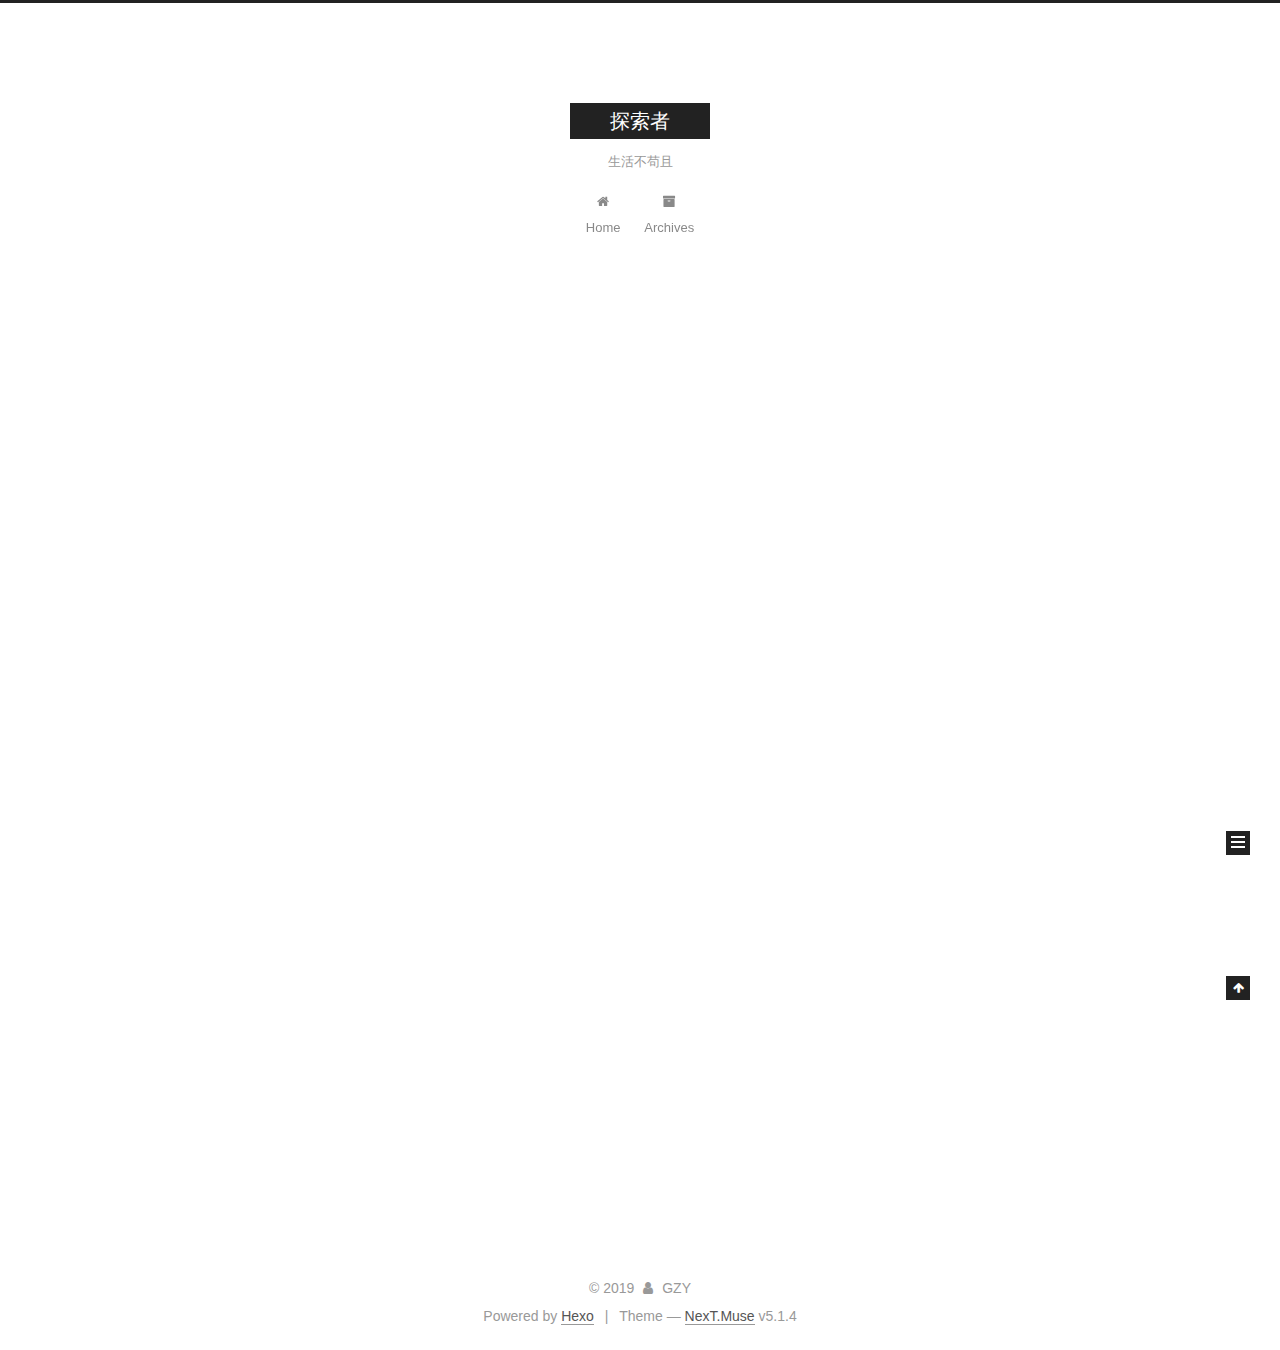
==== commit b7e4bafd: "Site updated: 2019-10-24 22:47:16" ====
--- a/index.html
+++ b/index.html
@@ -310,7 +310,8 @@
 <p>吾思：灯火星星，人声杳杳，歌不尽乱世烽火。乌云蔽月，人迹踪绝，道不出如斯心绪。</p>
 <p>爱生活，爱AI，爱山水，作为一名探索者就要玩出不一样的烟火。</p>
 </blockquote>
-<p>#github上blog的搭建及部署问题<img src="C:%5CUsers%5C17934%5CDesktop%5C19dfce57e1e043239be28ff89fb6c225.jpeg" alt="19dfce57e1e043239be28ff89fb6c225"></p>
+<p>#github上blog的搭建及部署问题</p>
+<p><img src="C:%5CUsers%5C17934%5CDesktop%5Cblog%5Csource%5C19dfce57e1e043239be28ff89fb6c225.jpeg" alt="19dfce57e1e043239be28ff89fb6c225"></p>
 <p>注意事项：每次对blog进行更改后都要进行（有点坑哈）</p>
 <ol>
 <li>hexo clean</li>
@@ -318,6 +319,8 @@
 <li>hexo deploy</li>
 </ol>
 <p>Typore是一款很好用的markdown编辑器，emm……<strong>这个地方应该有一句章鱼猫万岁</strong>（已经沉浸在github的社区中）</p>
+<p>如下图所示</p>
+<p><img src="C:%5CUsers%5C17934%5CDesktop%5Cblog%5Csource%5CQQ%E5%9B%BE%E7%89%8720191024224258.png" alt="QQ图片20191024224258"></p>
 
           
         
--- a/css/main.css
+++ b/css/main.css
@@ -1822,7 +1822,7 @@
   width: 4px;
   height: 4px;
   border-radius: 50%;
-  background: #ff22e9;
+  background: #415b42;
 }
 .links-of-blogroll {
   font-size: 13px;
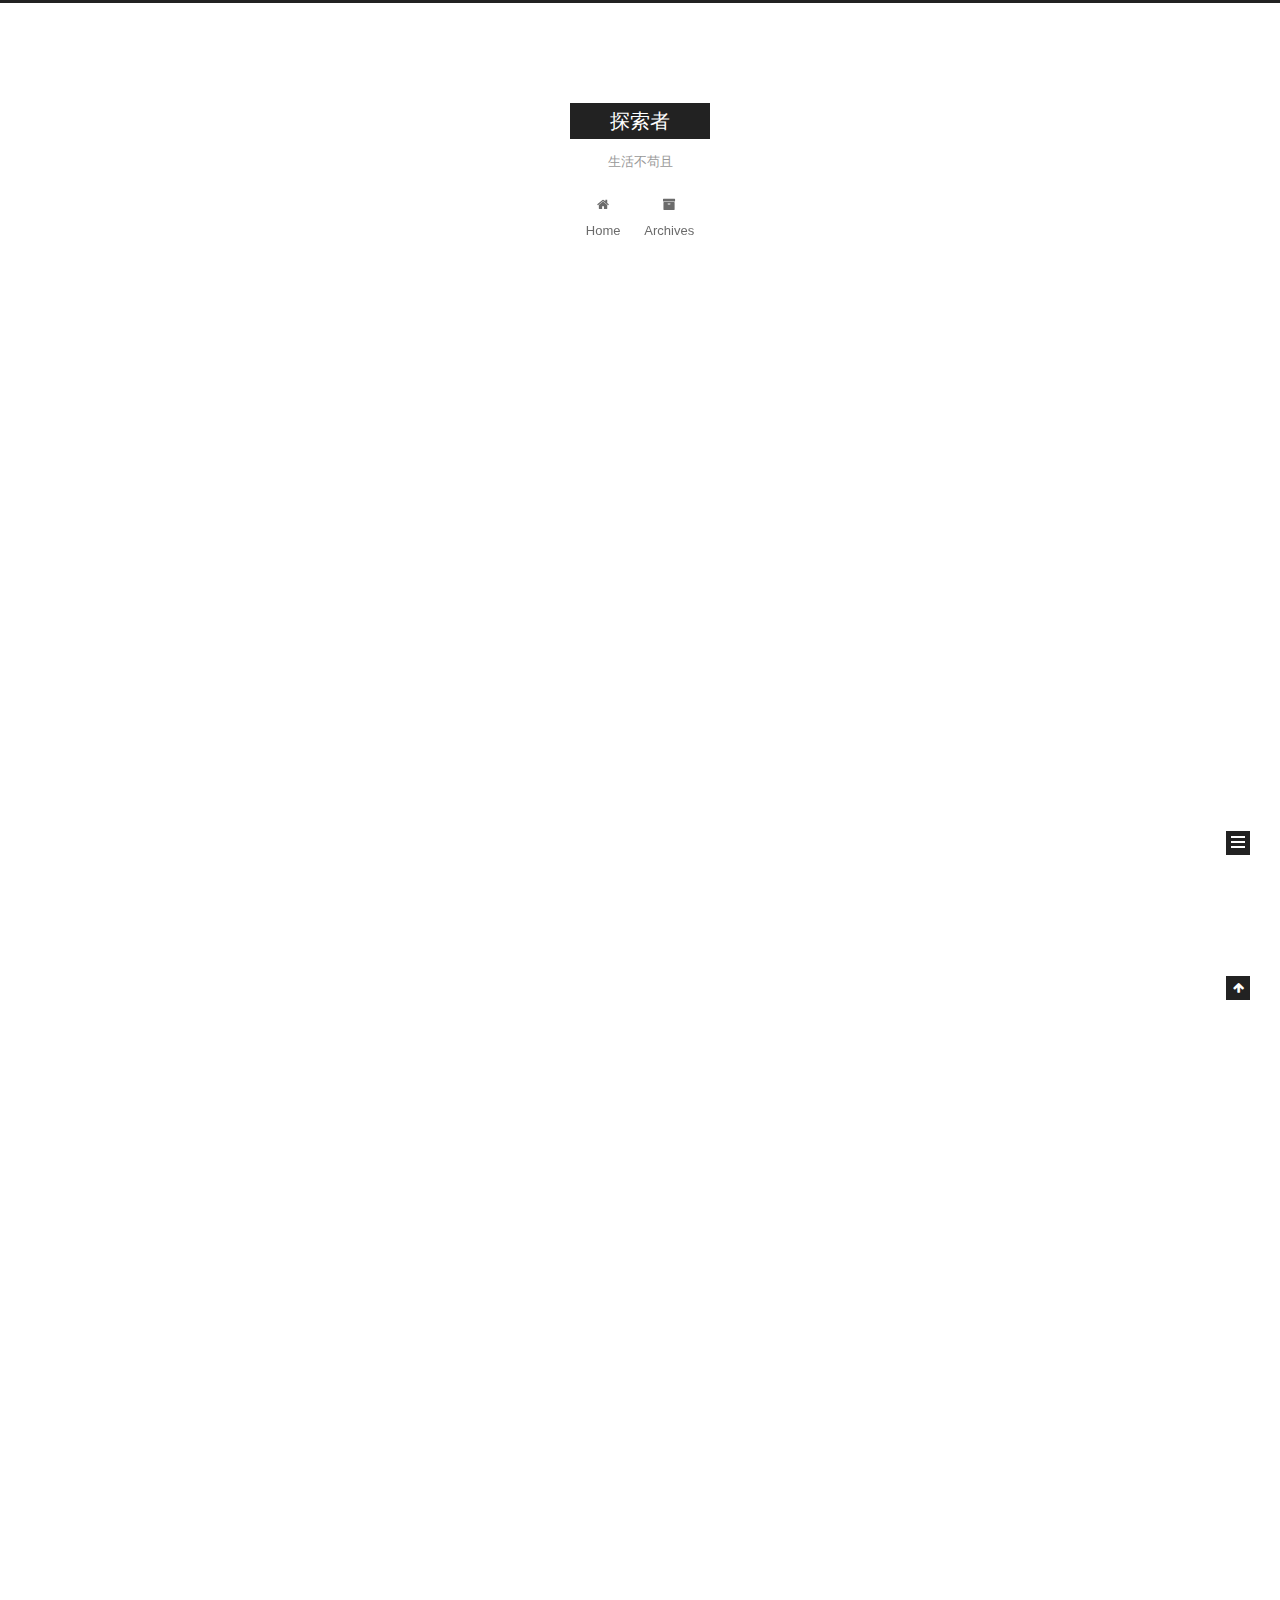
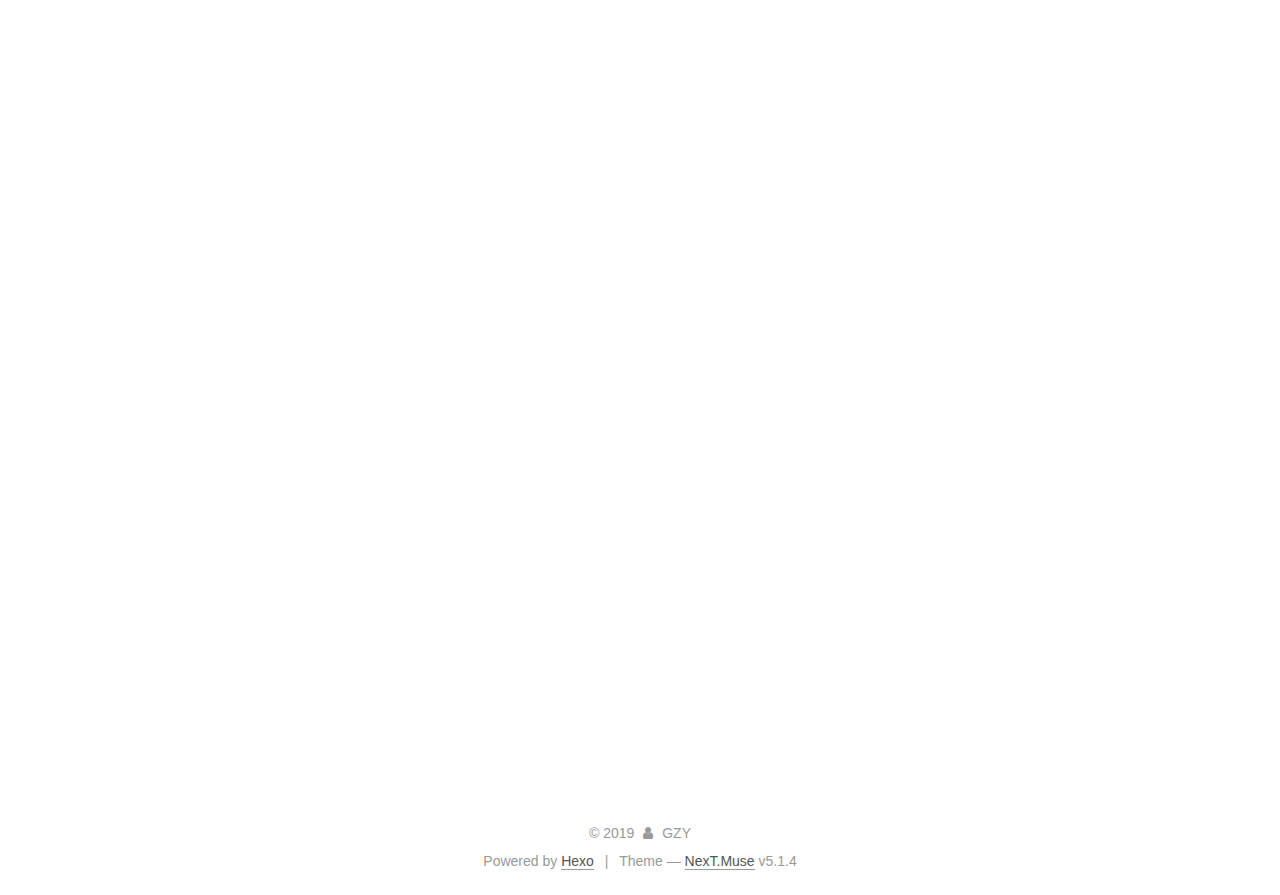
==== commit 33446cad: "Site updated: 2019-10-24 22:53:33" ====
--- a/index.html
+++ b/index.html
@@ -311,7 +311,7 @@
 <p>爱生活，爱AI，爱山水，作为一名探索者就要玩出不一样的烟火。</p>
 </blockquote>
 <p>#github上blog的搭建及部署问题</p>
-<p><img src="C:%5CUsers%5C17934%5CDesktop%5Cblog%5Csource%5C19dfce57e1e043239be28ff89fb6c225.jpeg" alt="19dfce57e1e043239be28ff89fb6c225"></p>
+<p><img src="19dfce57e1e043239be28ff89fb6c225.jpeg" alt="19dfce57e1e043239be28ff89fb6c225"><br>几个人问我图片的问题，在这里推荐一个图床<a href="https://sm.ms/" target="_blank" rel="noopener">https://sm.ms/</a></p>
 <p>注意事项：每次对blog进行更改后都要进行（有点坑哈）</p>
 <ol>
 <li>hexo clean</li>
@@ -319,8 +319,7 @@
 <li>hexo deploy</li>
 </ol>
 <p>Typore是一款很好用的markdown编辑器，emm……<strong>这个地方应该有一句章鱼猫万岁</strong>（已经沉浸在github的社区中）</p>
-<p>如下图所示</p>
-<p><img src="C:%5CUsers%5C17934%5CDesktop%5Cblog%5Csource%5CQQ%E5%9B%BE%E7%89%8720191024224258.png" alt="QQ图片20191024224258"></p>
+<p>如下图所示<br><img src="19dfce57e1e043239be28ff89fb6c225.jpeg" alt="QQ图片20191024224258"></p>
 
           
         
--- a/css/main.css
+++ b/css/main.css
@@ -1822,7 +1822,7 @@
   width: 4px;
   height: 4px;
   border-radius: 50%;
-  background: #415b42;
+  background: #b9ffbf;
 }
 .links-of-blogroll {
   font-size: 13px;
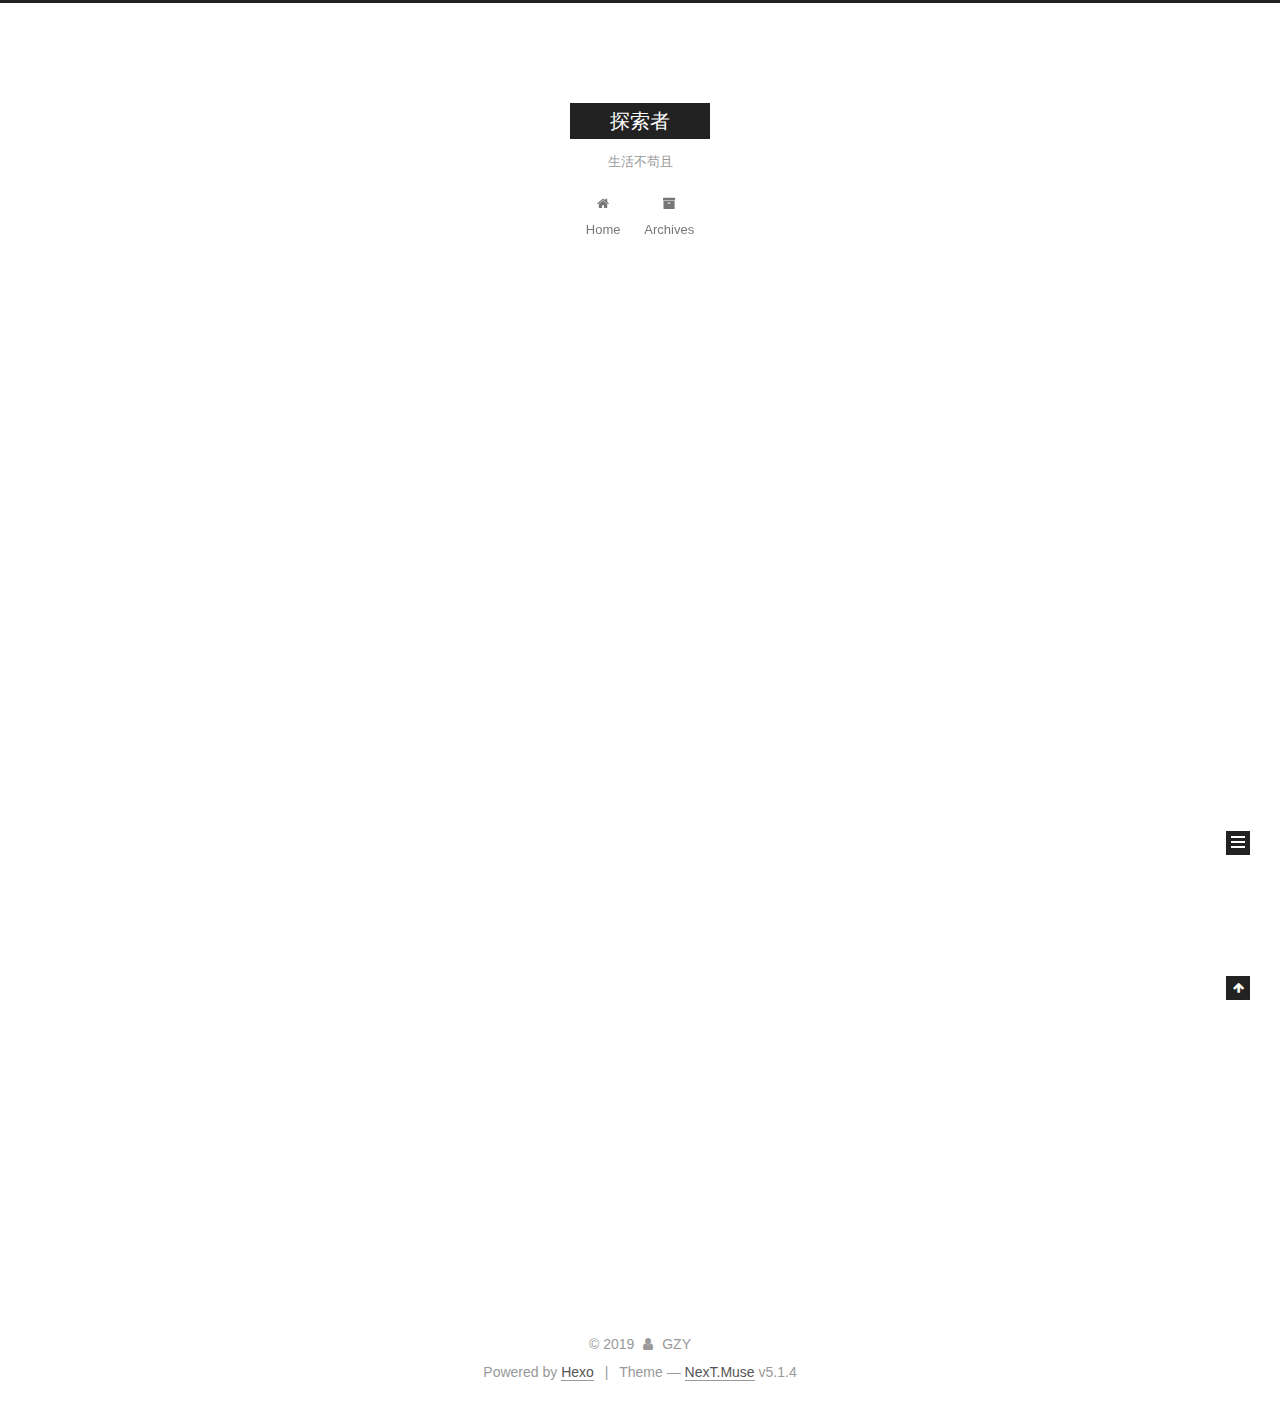
==== commit a8c64b09: "Site updated: 2019-10-24 22:56:23" ====
--- a/index.html
+++ b/index.html
@@ -311,7 +311,7 @@
 <p>爱生活，爱AI，爱山水，作为一名探索者就要玩出不一样的烟火。</p>
 </blockquote>
 <p>#github上blog的搭建及部署问题</p>
-<p><img src="19dfce57e1e043239be28ff89fb6c225.jpeg" alt="19dfce57e1e043239be28ff89fb6c225"><br>几个人问我图片的问题，在这里推荐一个图床<a href="https://sm.ms/" target="_blank" rel="noopener">https://sm.ms/</a></p>
+<p><img src="https://i.loli.net/2019/10/24/XiOFqs4fHl1InK3.jpg" alt="19dfce57e1e043239be28ff89fb6c225"><br>几个人问我图片的问题，在这里推荐一个图床<a href="https://sm.ms/" target="_blank" rel="noopener">https://sm.ms/</a></p>
 <p>注意事项：每次对blog进行更改后都要进行（有点坑哈）</p>
 <ol>
 <li>hexo clean</li>
@@ -319,7 +319,7 @@
 <li>hexo deploy</li>
 </ol>
 <p>Typore是一款很好用的markdown编辑器，emm……<strong>这个地方应该有一句章鱼猫万岁</strong>（已经沉浸在github的社区中）</p>
-<p>如下图所示<br><img src="19dfce57e1e043239be28ff89fb6c225.jpeg" alt="QQ图片20191024224258"></p>
+<p>如下图所示<br><img src="https://i.loli.net/2019/10/24/fwrx3kVJ7Ne4HI9.png" alt="QQ图片20191024224258.png"></p>
 
           
         
--- a/css/main.css
+++ b/css/main.css
@@ -1822,7 +1822,7 @@
   width: 4px;
   height: 4px;
   border-radius: 50%;
-  background: #b9ffbf;
+  background: #9ef59c;
 }
 .links-of-blogroll {
   font-size: 13px;
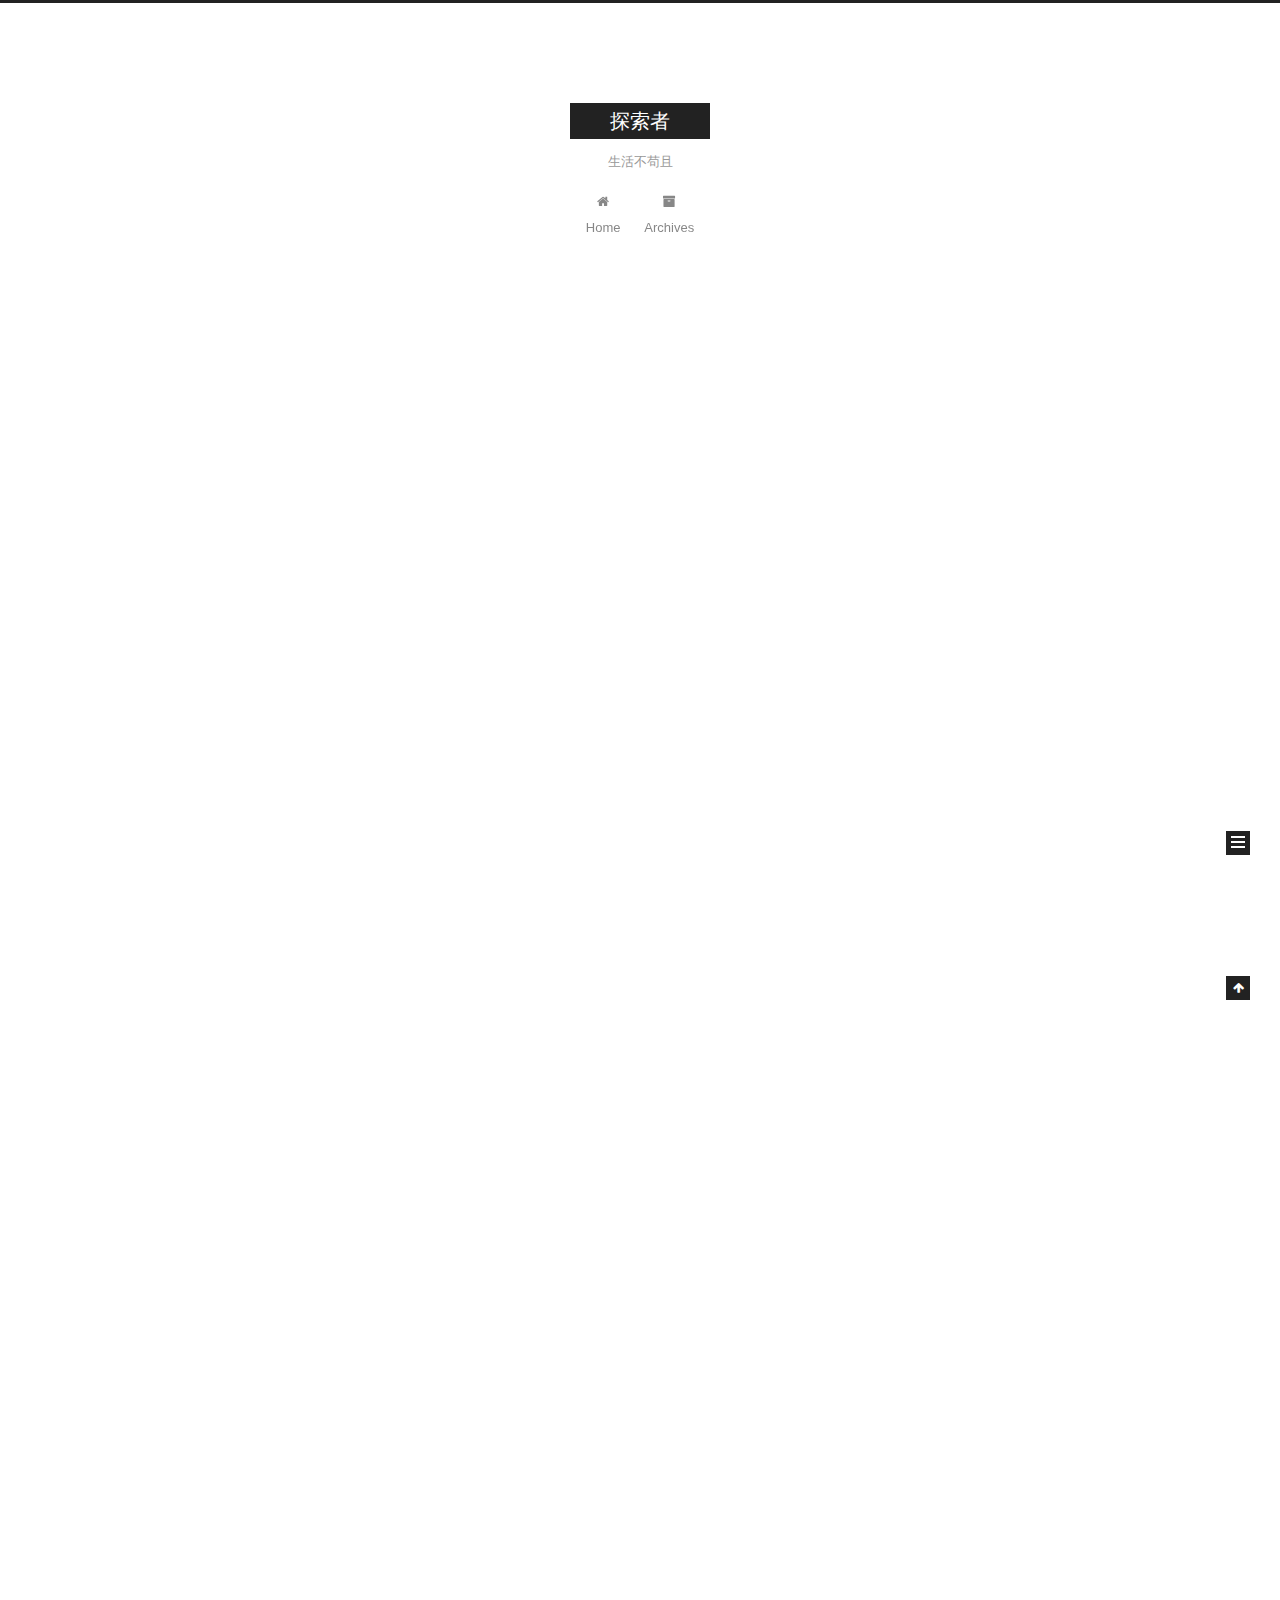
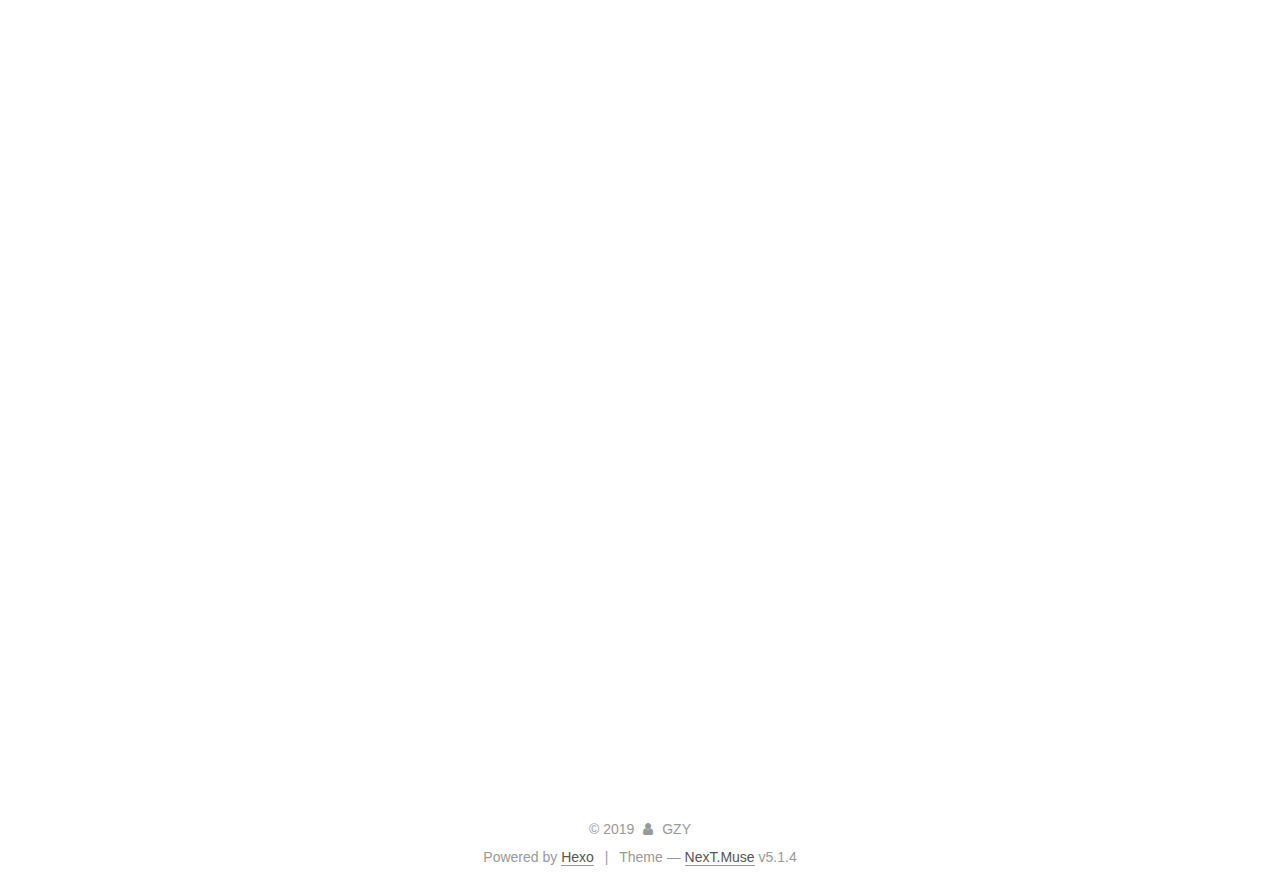
==== commit 25d127f8: "Site updated: 2019-10-24 23:12:56" ====
--- a/index.html
+++ b/index.html
@@ -303,7 +303,7 @@
       
         
           
-            <p>#欢迎来到我的博客<br>#With a poetic heart to chase the distance.</p>
+            <p>#欢迎来到GZY的博客<br>#With a poetic heart to chase the distance.</p>
 <blockquote>
 <p>探索者？</p>
 <p>先哲有言：生活的全部意义在于无穷的探索尚未知道的东西，在于不断的增加更多的知识。</p>
@@ -311,7 +311,7 @@
 <p>爱生活，爱AI，爱山水，作为一名探索者就要玩出不一样的烟火。</p>
 </blockquote>
 <p>#github上blog的搭建及部署问题</p>
-<p><img src="https://i.loli.net/2019/10/24/XiOFqs4fHl1InK3.jpg" alt="19dfce57e1e043239be28ff89fb6c225"><br>几个人问我图片的问题，在这里推荐一个图床<a href="https://sm.ms/" target="_blank" rel="noopener">https://sm.ms/</a></p>
+<p><img src="https://i.loli.net/2019/10/24/XiOFqs4fHl1InK3.jpg" alt="19dfce57e1e043239be28ff89fb6c225"><br>几个人问我图片上传的问题，在这里推荐一个图床<a href="https://sm.ms/" target="_blank" rel="noopener">https://sm.ms/</a></p>
 <p>注意事项：每次对blog进行更改后都要进行（有点坑哈）</p>
 <ol>
 <li>hexo clean</li>
@@ -320,6 +320,26 @@
 </ol>
 <p>Typore是一款很好用的markdown编辑器，emm……<strong>这个地方应该有一句章鱼猫万岁</strong>（已经沉浸在github的社区中）</p>
 <p>如下图所示<br><img src="https://i.loli.net/2019/10/24/fwrx3kVJ7Ne4HI9.png" alt="QQ图片20191024224258.png"></p>
+<p>那么现在来研究一个问题</p>
+<p>hexo下使用markdown语法绘制流程图</p>
+<blockquote>
+<p>安装hexo-filter-flowchart</p>
+</blockquote>
+<p>nmp install  –save hexo-filter-flowchart</p>
+<blockquote>
+<p>用法如下</p>
+</blockquote>
+<p>#使用了 . 来替换 ` ，这样才能显示源码<br>···mermaid<br>flowchat<br>st=&gt;start: Start|past:&gt;<a href="http://www.google.com[blank]" target="_blank" rel="noopener">http://www.google.com[blank]</a><br>e=&gt;end: End:&gt;<a href="http://www.google.com" target="_blank" rel="noopener">http://www.google.com</a><br>op1=&gt;operation: My Operation|past<br>op2=&gt;operation: Stuff|current<br>sub1=&gt;subroutine: My Subroutine|invalid<br>cond=&gt;condition: Yes<br>or No?|approved:&gt;<a href="http://www.google.com" target="_blank" rel="noopener">http://www.google.com</a><br>c2=&gt;condition: Good idea|rejected<br>io=&gt;inputoutput: catch something…|request</p>
+<p>st-&gt;op1(right)-&gt;cond<br>cond(yes, right)-&gt;c2<br>cond(no)-&gt;sub1(left)-&gt;op1<br>c2(yes)-&gt;io-&gt;e<br>c2(no)-&gt;op2-&gt;e<br>···</p>
+<blockquote>
+<p>试试效果吗？let‘s have a look.</p>
+</blockquote>
+<p>![8LB_A7__JYAT`<a href="mailto:_3A@WNAAKH.png" target="_blank" rel="noopener">_3A@WNAAKH.png</a>](<a href="https://i.loli.net/2019/10/24/1YDXHgECbkm38LB.png" target="_blank" rel="noopener">https://i.loli.net/2019/10/24/1YDXHgECbkm38LB.png</a>)</p>
+<p>是不是不错（原技术来源于CSDN）</p>
+<p>​                    </p>
+<figure class="highlight plain"><table><tr><td class="gutter"><pre><span class="line">1</span><br></pre></td><td class="code"><pre><span class="line">​``` 写在最后的话：本blog目前界面较单一，美化这件事我还没功夫做，关于markdown也写在了主页。以后我会用闲下来的时间搭建一个更好的博客的。不说了，写作业去了。</span><br></pre></td></tr></table></figure>
+
+<p>```</p>
 
           
         
--- a/css/main.css
+++ b/css/main.css
@@ -1822,7 +1822,7 @@
   width: 4px;
   height: 4px;
   border-radius: 50%;
-  background: #9ef59c;
+  background: #a4fb79;
 }
 .links-of-blogroll {
   font-size: 13px;
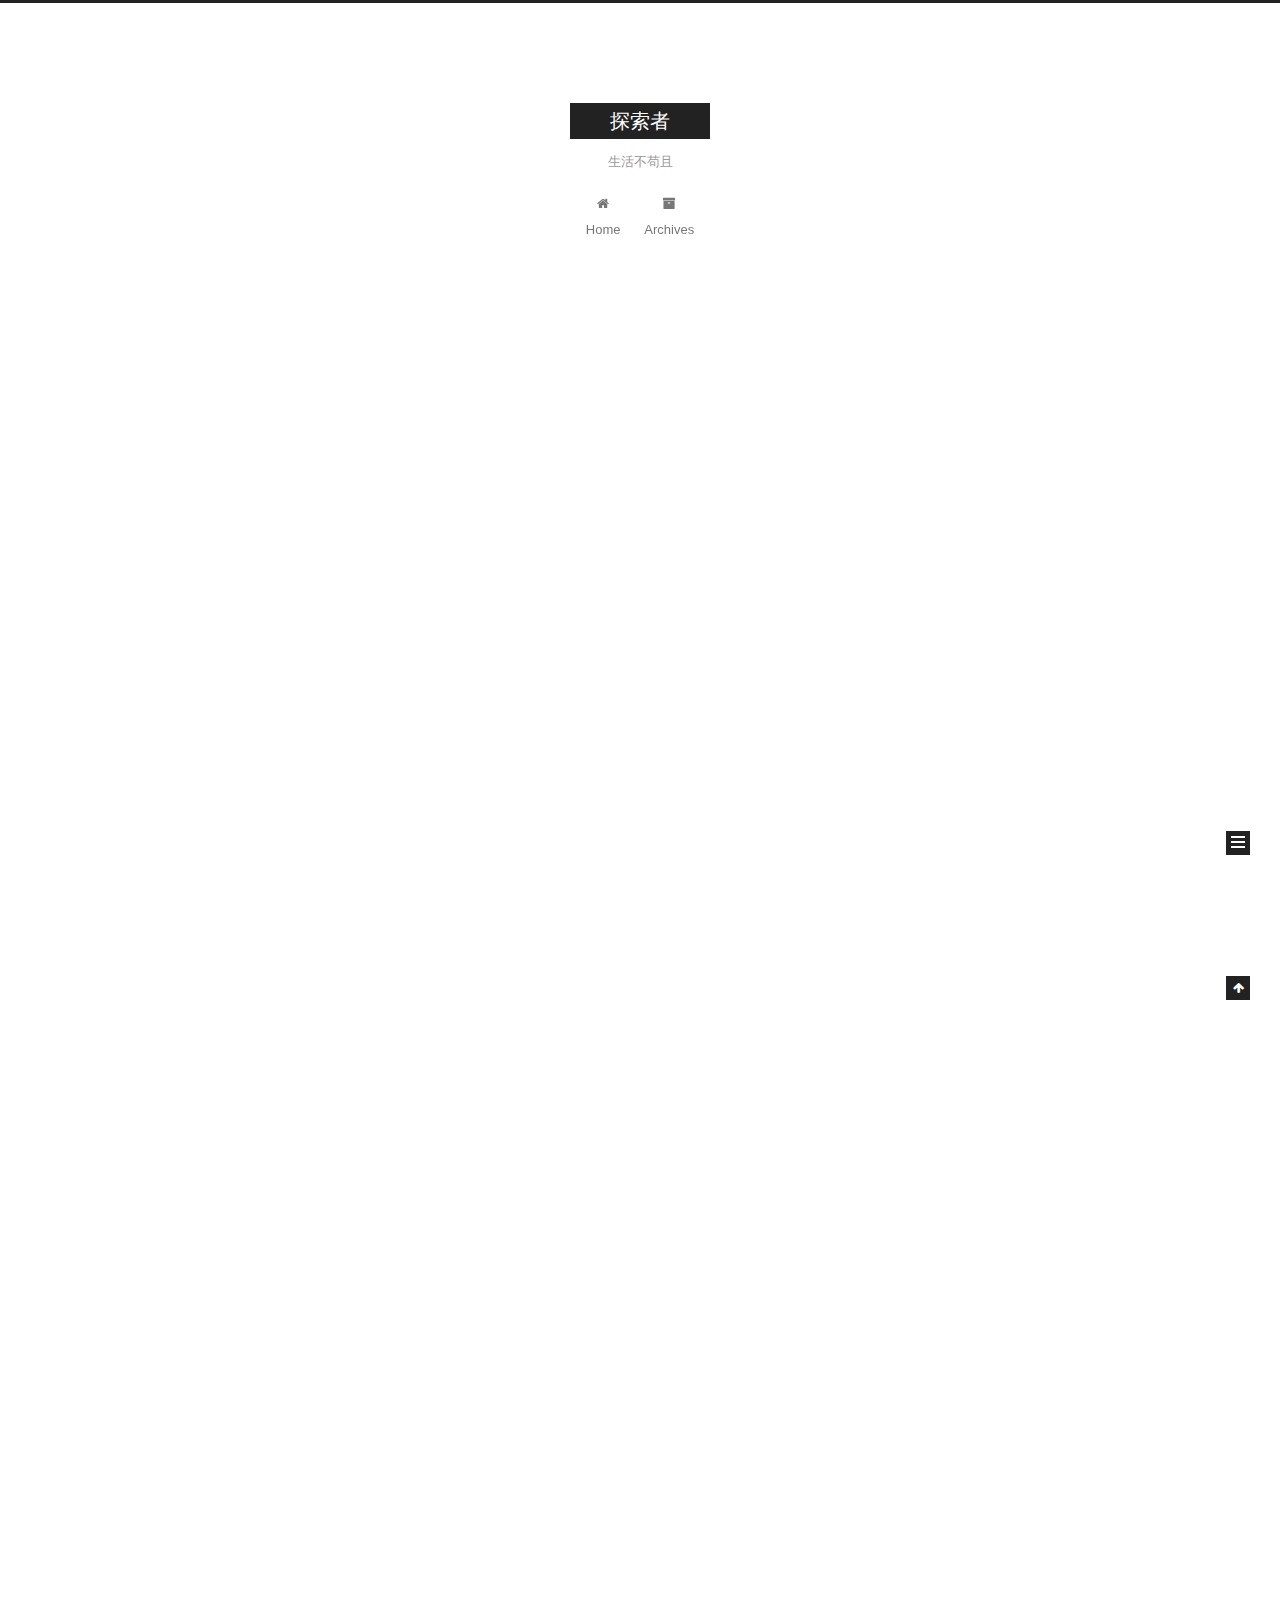
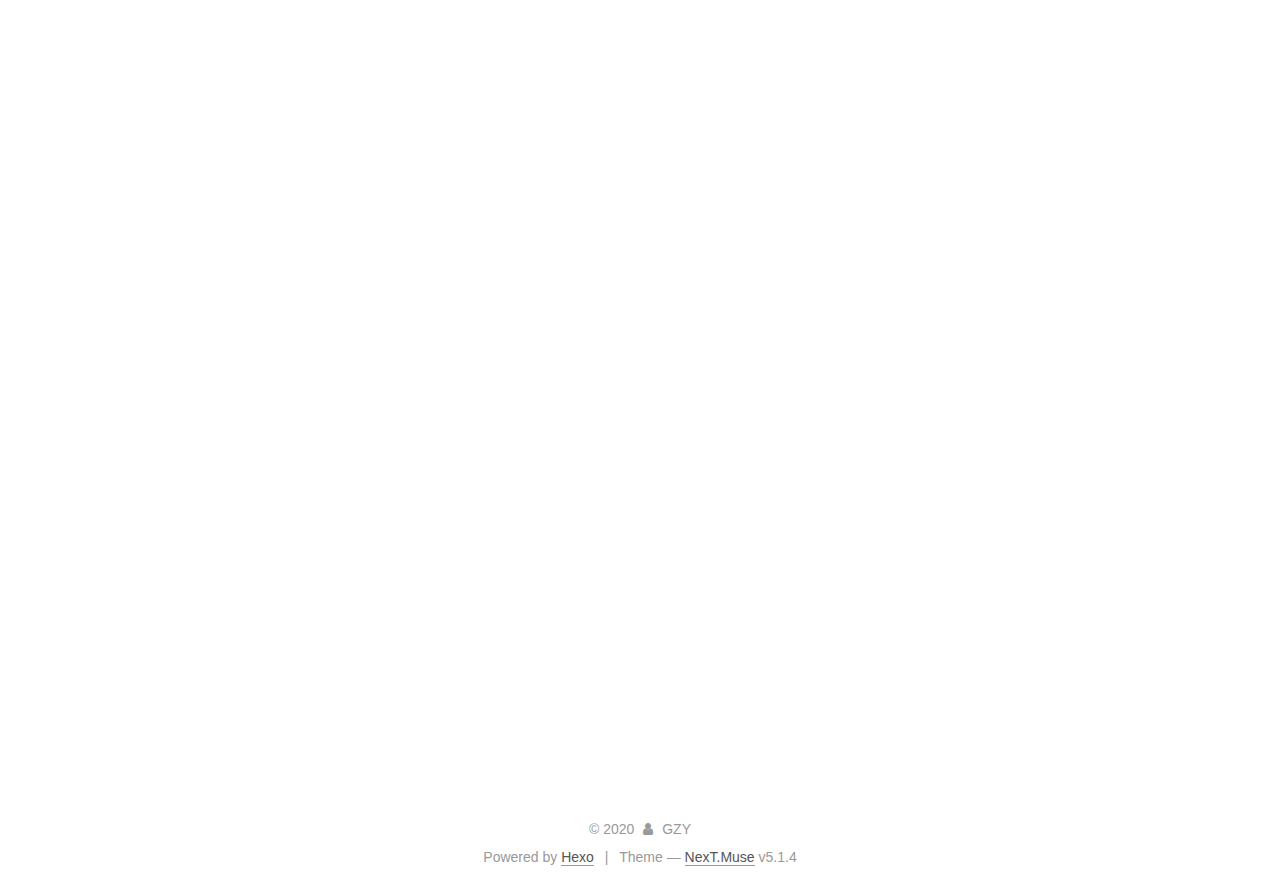
==== commit 055e322a: "Site updated: 2020-01-25 23:04:31" ====
--- a/index.html
+++ b/index.html
@@ -462,7 +462,7 @@
 
     <footer id="footer" class="footer">
       <div class="footer-inner">
-        <div class="copyright">&copy; <span itemprop="copyrightYear">2019</span>
+        <div class="copyright">&copy; <span itemprop="copyrightYear">2020</span>
   <span class="with-love">
     <i class="fa fa-user"></i>
   </span>
--- a/css/main.css
+++ b/css/main.css
@@ -1822,7 +1822,7 @@
   width: 4px;
   height: 4px;
   border-radius: 50%;
-  background: #a4fb79;
+  background: #e4b898;
 }
 .links-of-blogroll {
   font-size: 13px;
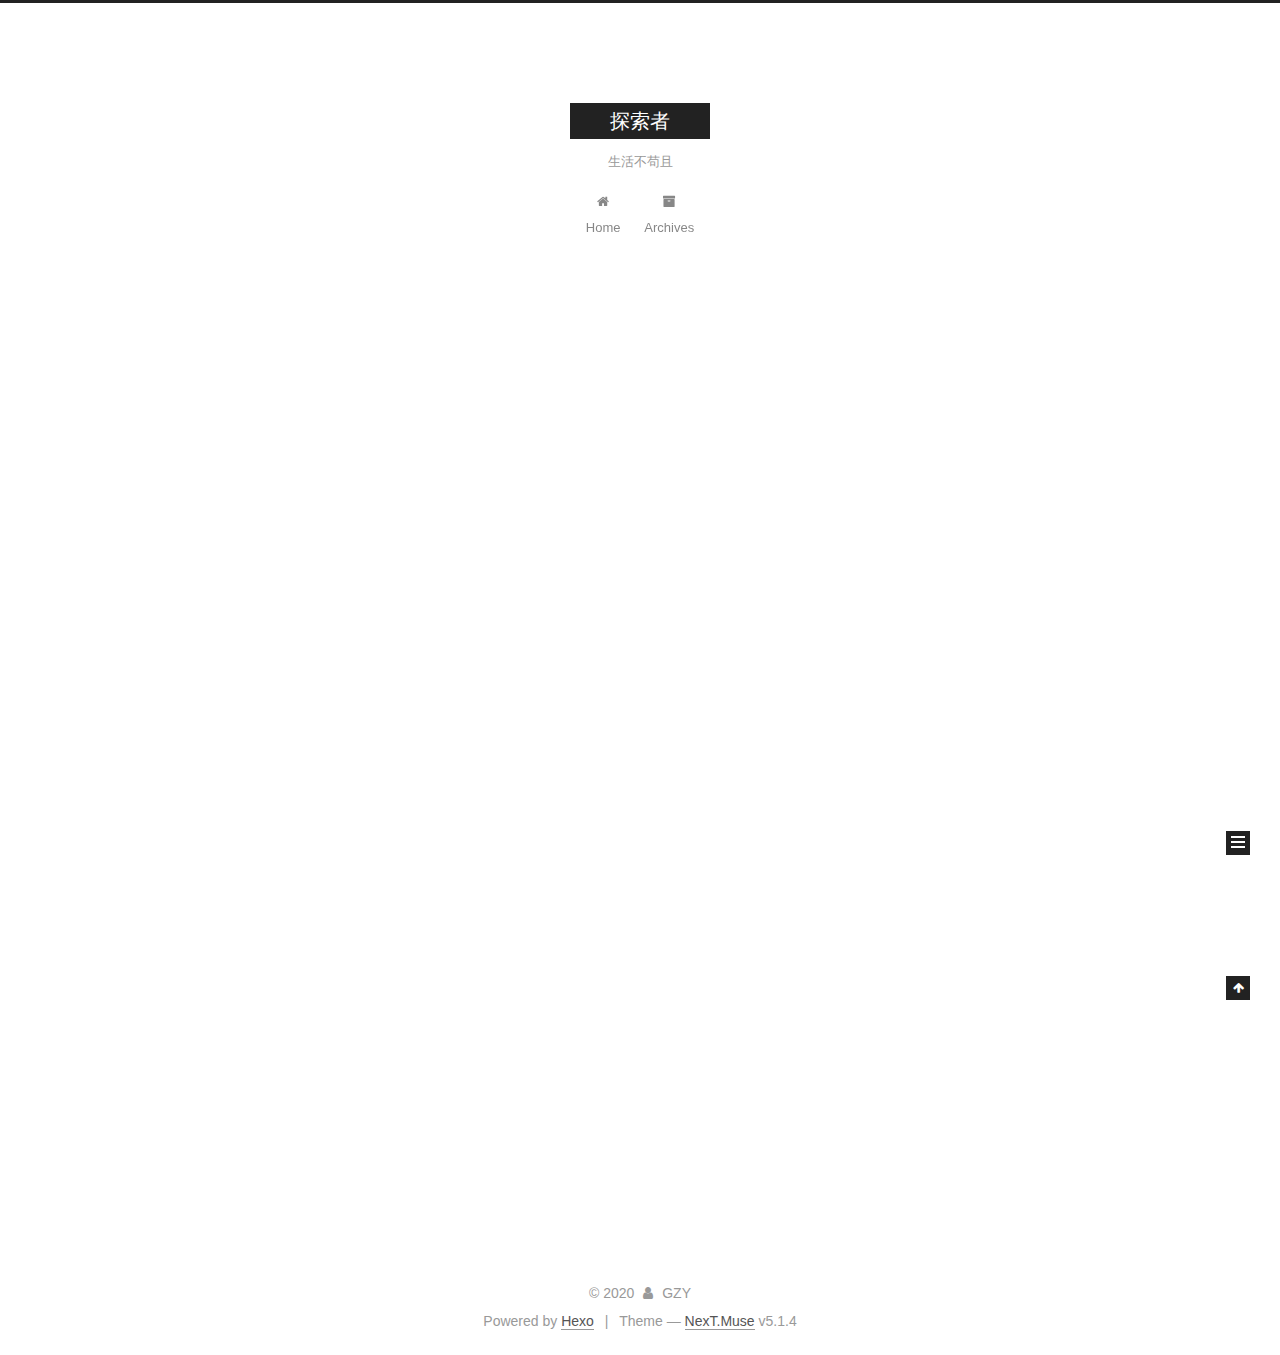
==== commit 3dfa6665: "Site updated: 2020-01-25 23:05:25" ====
--- a/index.html
+++ b/index.html
@@ -310,33 +310,13 @@
 <p>吾思：灯火星星，人声杳杳，歌不尽乱世烽火。乌云蔽月，人迹踪绝，道不出如斯心绪。</p>
 <p>爱生活，爱AI，爱山水，作为一名探索者就要玩出不一样的烟火。</p>
 </blockquote>
-<p>#github上blog的搭建及部署问题</p>
-<p><img src="https://i.loli.net/2019/10/24/XiOFqs4fHl1InK3.jpg" alt="19dfce57e1e043239be28ff89fb6c225"><br>几个人问我图片上传的问题，在这里推荐一个图床<a href="https://sm.ms/" target="_blank" rel="noopener">https://sm.ms/</a></p>
-<p>注意事项：每次对blog进行更改后都要进行（有点坑哈）</p>
-<ol>
-<li>hexo clean</li>
-<li>hexo generate</li>
-<li>hexo deploy</li>
-</ol>
-<p>Typore是一款很好用的markdown编辑器，emm……<strong>这个地方应该有一句章鱼猫万岁</strong>（已经沉浸在github的社区中）</p>
-<p>如下图所示<br><img src="https://i.loli.net/2019/10/24/fwrx3kVJ7Ne4HI9.png" alt="QQ图片20191024224258.png"></p>
-<p>那么现在来研究一个问题</p>
-<p>hexo下使用markdown语法绘制流程图</p>
-<blockquote>
-<p>安装hexo-filter-flowchart</p>
-</blockquote>
-<p>nmp install  –save hexo-filter-flowchart</p>
-<blockquote>
-<p>用法如下</p>
-</blockquote>
-<p>#使用了 . 来替换 ` ，这样才能显示源码<br>···mermaid<br>flowchat<br>st=&gt;start: Start|past:&gt;<a href="http://www.google.com[blank]" target="_blank" rel="noopener">http://www.google.com[blank]</a><br>e=&gt;end: End:&gt;<a href="http://www.google.com" target="_blank" rel="noopener">http://www.google.com</a><br>op1=&gt;operation: My Operation|past<br>op2=&gt;operation: Stuff|current<br>sub1=&gt;subroutine: My Subroutine|invalid<br>cond=&gt;condition: Yes<br>or No?|approved:&gt;<a href="http://www.google.com" target="_blank" rel="noopener">http://www.google.com</a><br>c2=&gt;condition: Good idea|rejected<br>io=&gt;inputoutput: catch something…|request</p>
-<p>st-&gt;op1(right)-&gt;cond<br>cond(yes, right)-&gt;c2<br>cond(no)-&gt;sub1(left)-&gt;op1<br>c2(yes)-&gt;io-&gt;e<br>c2(no)-&gt;op2-&gt;e<br>···</p>
-<blockquote>
-<p>试试效果吗？let‘s have a look.</p>
-</blockquote>
-<p>![8LB_A7__JYAT`<a href="mailto:_3A@WNAAKH.png" target="_blank" rel="noopener">_3A@WNAAKH.png</a>](<a href="https://i.loli.net/2019/10/24/1YDXHgECbkm38LB.png" target="_blank" rel="noopener">https://i.loli.net/2019/10/24/1YDXHgECbkm38LB.png</a>)</p>
-<p>是不是不错（原技术来源于CSDN）</p>
-<p>​                    </p>
+<p>博客建设中。。。。。。</p>
+<p>woc</p>
+<p>woc</p>
+<p>woc</p>
+<p>woc</p>
+<p>woc</p>
+<p>试试效果</p>
 <figure class="highlight plain"><table><tr><td class="gutter"><pre><span class="line">1</span><br></pre></td><td class="code"><pre><span class="line">​``` 写在最后的话：本blog目前界面较单一，美化这件事我还没功夫做，关于markdown也写在了主页。以后我会用闲下来的时间搭建一个更好的博客的。不说了，写作业去了。</span><br></pre></td></tr></table></figure>
 
 <p>```</p>
--- a/css/main.css
+++ b/css/main.css
@@ -1822,7 +1822,7 @@
   width: 4px;
   height: 4px;
   border-radius: 50%;
-  background: #e4b898;
+  background: #ffbb13;
 }
 .links-of-blogroll {
   font-size: 13px;
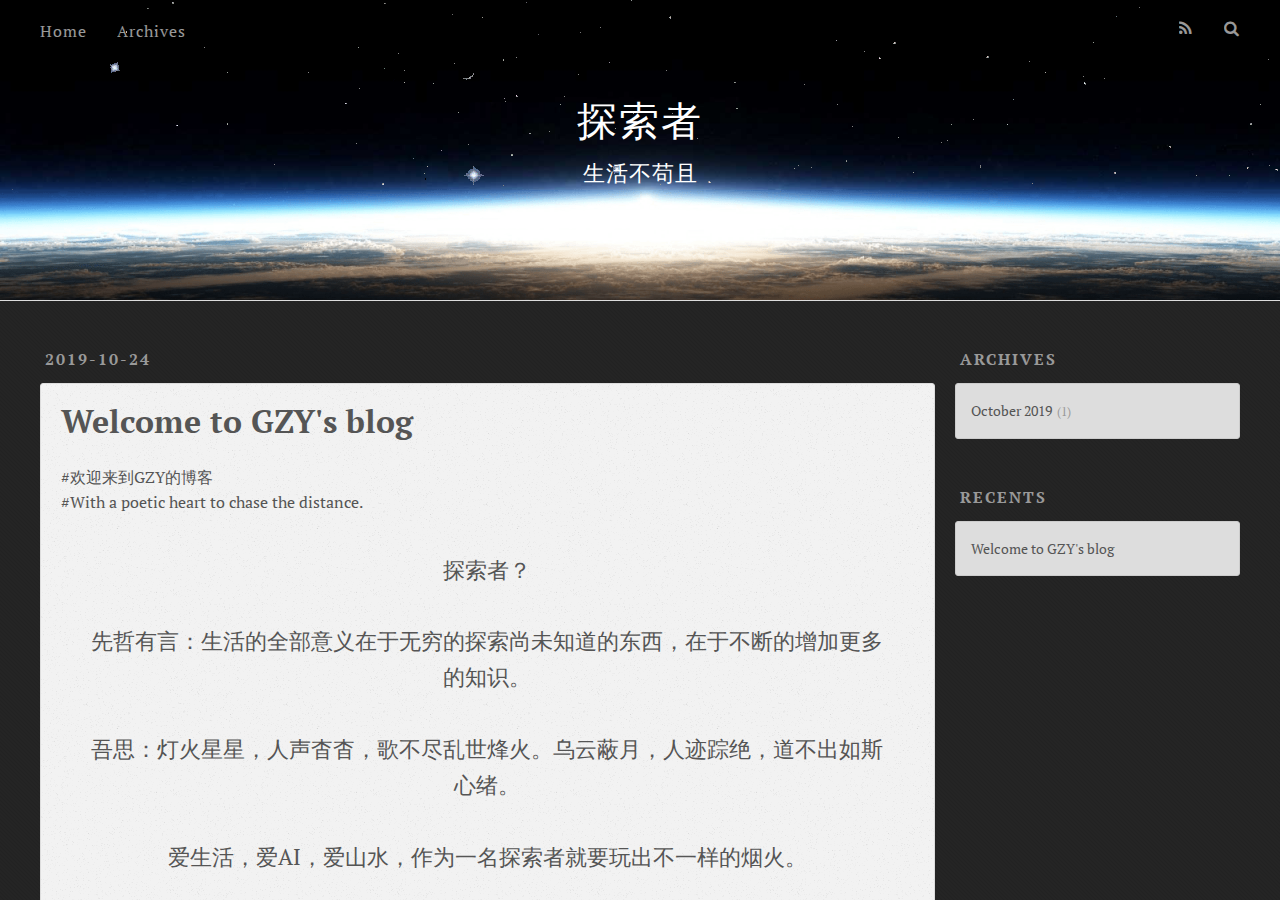
==== commit 07bb6208: "Site updated: 2020-01-25 23:17:42" ====
--- a/index.html
+++ b/index.html
@@ -1,85 +1,11 @@
 <!DOCTYPE html>
-
-
-
-  
-
-
-<html class="theme-next muse use-motion" lang="en">
+<html>
 <head><meta name="generator" content="Hexo 3.9.0">
-  <meta charset="UTF-8">
-<meta http-equiv="X-UA-Compatible" content="IE=edge">
-<meta name="viewport" content="width=device-width, initial-scale=1, maximum-scale=1">
-<meta name="theme-color" content="#222">
-
-
-
-
-
-
-
-
-
-<meta http-equiv="Cache-Control" content="no-transform">
-<meta http-equiv="Cache-Control" content="no-siteapp">
-
-
-
-
-
-
-
-
-
-
-
-
-
-
-
-
-  
-  
-  <link href="/lib/fancybox/source/jquery.fancybox.css?v=2.1.5" rel="stylesheet" type="text/css">
-
-
-
-
-
-
-
-<link href="/lib/font-awesome/css/font-awesome.min.css?v=4.6.2" rel="stylesheet" type="text/css">
-
-<link href="/css/main.css?v=5.1.4" rel="stylesheet" type="text/css">
-
-
-  <link rel="apple-touch-icon" sizes="180x180" href="/images/apple-touch-icon-next.png?v=5.1.4">
-
-
-  <link rel="icon" type="image/png" sizes="32x32" href="/images/favicon-32x32-next.png?v=5.1.4">
-
-
-  <link rel="icon" type="image/png" sizes="16x16" href="/images/favicon-16x16-next.png?v=5.1.4">
-
-
-  <link rel="mask-icon" href="/images/logo.svg?v=5.1.4" color="#222">
-
-
-
-
-
-  <meta name="keywords" content="Hexo, NexT">
-
-
-
-
-
-
-
-
-
-
-<meta name="description" content="GZY的个人博客，仍然在完善ing">
+  <meta charset="utf-8">
+  
+  <title>探索者</title>
+  <meta name="viewport" content="width=device-width, initial-scale=1, maximum-scale=1">
+  <meta name="description" content="GZY的个人博客，仍然在完善ing">
 <meta property="og:type" content="website">
 <meta property="og:title" content="探索者">
 <meta property="og:url" content="http://yoursite.com/index.html">
@@ -89,221 +15,99 @@
 <meta name="twitter:card" content="summary">
 <meta name="twitter:title" content="探索者">
 <meta name="twitter:description" content="GZY的个人博客，仍然在完善ing">
-
-
-
-<script type="text/javascript" id="hexo.configurations">
-  var NexT = window.NexT || {};
-  var CONFIG = {
-    root: '/',
-    scheme: 'Muse',
-    version: '5.1.4',
-    sidebar: {"position":"left","display":"post","offset":12,"b2t":false,"scrollpercent":false,"onmobile":false},
-    fancybox: true,
-    tabs: true,
-    motion: {"enable":true,"async":false,"transition":{"post_block":"fadeIn","post_header":"slideDownIn","post_body":"slideDownIn","coll_header":"slideLeftIn","sidebar":"slideUpIn"}},
-    duoshuo: {
-      userId: '0',
-      author: 'Author'
-    },
-    algolia: {
-      applicationID: '',
-      apiKey: '',
-      indexName: '',
-      hits: {"per_page":10},
-      labels: {"input_placeholder":"Search for Posts","hits_empty":"We didn't find any results for the search: ${query}","hits_stats":"${hits} results found in ${time} ms"}
-    }
-  };
+<meta name="twitter:creator" content="@coolwuxing">
+  
+    <link rel="alternative" href="/atom.xml" title="探索者" type="application/atom+xml">
+  
+  
+    <link rel="icon" href="/favicon.ico">
+  
+  <link href="//fonts.googleapis.com/css?family=Source+Code+Pro" rel="stylesheet" type="text/css">
+  <link href="//fonts.googleapis.com/css?family=PT+Sans:regular,italic,bold,bolditalic" rel="stylesheet" type="text/css">
+  <link href="//fonts.googleapis.com/css?family=PT+Serif:regular,italic,bold,bolditalic" rel="stylesheet" type="text/css">
+  <link rel="stylesheet" href="/css/style.css">
+  
+<!-- Google Analytics -->
+<script type="text/javascript">
+(function(i,s,o,g,r,a,m){i['GoogleAnalyticsObject']=r;i[r]=i[r]||function(){
+(i[r].q=i[r].q||[]).push(arguments)},i[r].l=1*new Date();a=s.createElement(o),
+m=s.getElementsByTagName(o)[0];a.async=1;a.src=g;m.parentNode.insertBefore(a,m)
+})(window,document,'script','//www.google-analytics.com/analytics.js','ga');
+
+ga('create', 'UA-43935113-3', 'auto');
+ga('send', 'pageview');
+
 </script>
-
-
-
-  <link rel="canonical" href="http://yoursite.com/">
-
-
-
-
-
-  <title>探索者</title>
-  
-
-
-
-
-
-
-
-
-</head>
-
-<body itemscope itemtype="http://schema.org/WebPage" lang="en">
-
-  
-  
-    
-  
-
-  <div class="container sidebar-position-left 
-  page-home">
-    <div class="headband"></div>
-
-    <header id="header" class="header" itemscope itemtype="http://schema.org/WPHeader">
-      <div class="header-inner"><div class="site-brand-wrapper">
-  <div class="site-meta ">
-    
-
-    <div class="custom-logo-site-title">
-      <a href="/" class="brand" rel="start">
-        <span class="logo-line-before"><i></i></span>
-        <span class="site-title">探索者</span>
-        <span class="logo-line-after"><i></i></span>
-      </a>
-    </div>
-      
-        <p class="site-subtitle">生活不苟且</p>
-      
-  </div>
-
-  <div class="site-nav-toggle">
-    <button>
-      <span class="btn-bar"></span>
-      <span class="btn-bar"></span>
-      <span class="btn-bar"></span>
-    </button>
+<!-- End Google Analytics -->
+
+
+</head></html>
+<body>
+  <div id="container">
+    <div id="wrap">
+      <div id="header">
+  <div id="banner">
+    <div id="cover"></div>
+    <div id="stars"></div>
+  </div>
+  <div id="header-outer" class="outer">
+    <div id="header-title" class="inner">
+      <h1 id="logo-wrap">
+        <a href="/" id="logo">探索者</a>
+      </h1>
+      
+        <h2 id="subtitle-wrap">
+          <a href="/" id="subtitle">生活不苟且</a>
+        </h2>
+      
+    </div>
+    <div id="header-inner" class="inner">
+      <nav id="main-nav">
+        <a id="main-nav-toggle" class="nav-icon"></a>
+        
+          <a class="main-nav-link" href="/">Home</a>
+        
+          <a class="main-nav-link" href="/archives">Archives</a>
+        
+      </nav>
+      <nav id="sub-nav">
+        
+          <a id="nav-rss-link" class="nav-icon" href="/atom.xml" title="RSS Feed"></a>
+        
+        <a id="nav-search-btn" class="nav-icon" title="Search"></a>
+      </nav>
+      <div id="search-form-wrap">
+        <form action="//google.com/search" method="get" accept-charset="UTF-8" class="search-form"><input type="search" name="q" class="search-form-input" placeholder="Search"><button type="submit" class="search-form-submit">&#xF002;</button><input type="hidden" name="sitesearch" value="http://yoursite.com"></form>
+      </div>
+    </div>
   </div>
 </div>
-
-<nav class="site-nav">
-  
-
-  
-    <ul id="menu" class="menu">
-      
-        
-        <li class="menu-item menu-item-home">
-          <a href="/" rel="section">
-            
-              <i class="menu-item-icon fa fa-fw fa-home"></i> <br>
-            
-            Home
-          </a>
-        </li>
-      
-        
-        <li class="menu-item menu-item-archives">
-          <a href="/archives/" rel="section">
-            
-              <i class="menu-item-icon fa fa-fw fa-archive"></i> <br>
-            
-            Archives
-          </a>
-        </li>
-      
-
-      
-    </ul>
-  
-
-  
-</nav>
-
-
-
- </div>
-    </header>
-
-    <main id="main" class="main">
-      <div class="main-inner">
-        <div class="content-wrap">
-          <div id="content" class="content">
-            
-  <section id="posts" class="posts-expand">
-    
-      
-
-  
-
-  
-  
-  
-
-  <article class="post post-type-normal" itemscope itemtype="http://schema.org/Article">
-  
-  
-  
-  <div class="post-block">
-    <link itemprop="mainEntityOfPage" href="http://yoursite.com/2019/10/24/hello-world/">
-
-    <span hidden itemprop="author" itemscope itemtype="http://schema.org/Person">
-      <meta itemprop="name" content="GZY">
-      <meta itemprop="description" content>
-      <meta itemprop="image" content="/images/avatar.gif">
-    </span>
-
-    <span hidden itemprop="publisher" itemscope itemtype="http://schema.org/Organization">
-      <meta itemprop="name" content="探索者">
-    </span>
-
-    
-      <header class="post-header">
-
-        
-        
-          <h1 class="post-title" itemprop="name headline">
-                
-                <a class="post-title-link" href="/2019/10/24/hello-world/" itemprop="url">Welcome to GZY's blog</a></h1>
-        
-
-        <div class="post-meta">
-          <span class="post-time">
-            
-              <span class="post-meta-item-icon">
-                <i class="fa fa-calendar-o"></i>
-              </span>
-              
-                <span class="post-meta-item-text">Posted on</span>
-              
-              <time title="Post created" itemprop="dateCreated datePublished" datetime="2019-10-24T21:14:31+08:00">
-                2019-10-24
-              </time>
-            
-
-            
-
-            
-          </span>
-
-          
-
-          
-            
-          
-
-          
-          
-
-          
-
-          
-
-          
-
-        </div>
+      <div class="outer">
+        <section id="main">
+  
+    <article id="post-hello-world" class="article article-type-post" itemscope itemprop="blogPost">
+  <div class="article-meta">
+    <a href="/2019/10/24/hello-world/" class="article-date">
+  <time datetime="2019-10-24T13:14:31.091Z" itemprop="datePublished">2019-10-24</time>
+</a>
+    
+  </div>
+  <div class="article-inner">
+    
+    
+      <header class="article-header">
+        
+  
+    <h1 itemprop="name">
+      <a class="article-title" href="/2019/10/24/hello-world/">Welcome to GZY&#39;s blog</a>
+    </h1>
+  
+
       </header>
     
-
-    
-    
-    
-    <div class="post-body" itemprop="articleBody">
-
-      
-      
-
-      
-        
-          
-            <p>#欢迎来到GZY的博客<br>#With a poetic heart to chase the distance.</p>
+    <div class="article-entry" itemprop="articleBody">
+      
+        <p>#欢迎来到GZY的博客<br>#With a poetic heart to chase the distance.</p>
 <blockquote>
 <p>探索者？</p>
 <p>先哲有言：生活的全部意义在于无穷的探索尚未知道的东西，在于不断的增加更多的知识。</p>
@@ -321,307 +125,86 @@
 
 <p>```</p>
 
-          
-        
-      
-    </div>
-    
-    
-    
-
-    
-
-    
-
-    
-
-    <footer class="post-footer">
-      
-
-      
-
-      
-
-      
-      
-        <div class="post-eof"></div>
+      
+    </div>
+    <footer class="article-footer">
+      <a data-url="http://yoursite.com/2019/10/24/hello-world/" data-id="ck5tqn49m0000m0v3mdkxn1n6" class="article-share-link">Share</a>
+      
       
     </footer>
   </div>
   
-  
-  
-  </article>
-
-
-    
-  </section>
-
-  
-
-
-          </div>
-          
-
-
-          
-
-        </div>
-        
-          
-  
-  <div class="sidebar-toggle">
-    <div class="sidebar-toggle-line-wrap">
-      <span class="sidebar-toggle-line sidebar-toggle-line-first"></span>
-      <span class="sidebar-toggle-line sidebar-toggle-line-middle"></span>
-      <span class="sidebar-toggle-line sidebar-toggle-line-last"></span>
-    </div>
-  </div>
-
-  <aside id="sidebar" class="sidebar">
-    
-    <div class="sidebar-inner">
-
-      
-
-      
-
-      <section class="site-overview-wrap sidebar-panel sidebar-panel-active">
-        <div class="site-overview">
-          <div class="site-author motion-element" itemprop="author" itemscope itemtype="http://schema.org/Person">
-            
-              <p class="site-author-name" itemprop="name">GZY</p>
-              <p class="site-description motion-element" itemprop="description">GZY的个人博客，仍然在完善ing</p>
-          </div>
-
-          <nav class="site-state motion-element">
-
-            
-              <div class="site-state-item site-state-posts">
-              
-                <a href="/archives/">
-              
-                  <span class="site-state-item-count">1</span>
-                  <span class="site-state-item-name">posts</span>
-                </a>
-              </div>
-            
-
-            
-
-            
-
-          </nav>
-
-          
-
-          
-
-          
-          
-
-          
-          
-
-          
-
-        </div>
-      </section>
-
-      
-
-      
-
-    </div>
-  </aside>
-
-
+</article>
+
+
+  
+  
+</section>
+        
+          <aside id="sidebar">
+  
+    
+  
+    
+  
+    
+  
+    
+  <div class="widget-wrap">
+    <h3 class="widget-title">Archives</h3>
+    <div class="widget">
+      <ul class="archive-list"><li class="archive-list-item"><a class="archive-list-link" href="/archives/2019/10/">October 2019</a><span class="archive-list-count">1</span></li></ul>
+    </div>
+  </div>
+
+  
+    
+  <div class="widget-wrap">
+    <h3 class="widget-title">Recents</h3>
+    <div class="widget">
+      <ul>
+        
+          <li>
+            <a href="/2019/10/24/hello-world/">Welcome to GZY&#39;s blog</a>
+          </li>
+        
+      </ul>
+    </div>
+  </div>
+
+  
+</aside>
         
       </div>
-    </main>
-
-    <footer id="footer" class="footer">
-      <div class="footer-inner">
-        <div class="copyright">&copy; <span itemprop="copyrightYear">2020</span>
-  <span class="with-love">
-    <i class="fa fa-user"></i>
-  </span>
-  <span class="author" itemprop="copyrightHolder">GZY</span>
-
-  
+      <div id="footer">
+  
+  <div id='foot-stars'></div>
+  <div class="outer">
+    <div id="footer-info" class="inner">
+      &copy; 2020 GZY<br>
+      Powered by <a href="http://hexo.io/" target="_blank">Hexo</a>
+    </div>
+  </div>
 </div>
-
-
-  <div class="powered-by">Powered by <a class="theme-link" target="_blank" href="https://hexo.io">Hexo</a></div>
-
-
-
-  <span class="post-meta-divider">|</span>
-
-
-
-  <div class="theme-info">Theme &mdash; <a class="theme-link" target="_blank" href="https://github.com/iissnan/hexo-theme-next">NexT.Muse</a> v5.1.4</div>
-
-
-
-
-        
-
-
-
-
-
-
-
-        
-      </div>
-    </footer>
-
-    
-      <div class="back-to-top">
-        <i class="fa fa-arrow-up"></i>
-        
-      </div>
-    
-
-    
-
-  </div>
-
-  
-
-<script type="text/javascript">
-  if (Object.prototype.toString.call(window.Promise) !== '[object Function]') {
-    window.Promise = null;
-  }
-</script>
-
-
-
-
-
-
-
-
-
-  
-
-
-
-
-
-
-
-
-
-
-
-
-  
-  
-    <script type="text/javascript" src="/lib/jquery/index.js?v=2.1.3"></script>
-  
-
-  
-  
-    <script type="text/javascript" src="/lib/fastclick/lib/fastclick.min.js?v=1.0.6"></script>
-  
-
-  
-  
-    <script type="text/javascript" src="/lib/jquery_lazyload/jquery.lazyload.js?v=1.9.7"></script>
-  
-
-  
-  
-    <script type="text/javascript" src="/lib/velocity/velocity.min.js?v=1.2.1"></script>
-  
-
-  
-  
-    <script type="text/javascript" src="/lib/velocity/velocity.ui.min.js?v=1.2.1"></script>
-  
-
-  
-  
-    <script type="text/javascript" src="/lib/fancybox/source/jquery.fancybox.pack.js?v=2.1.5"></script>
-  
-
-
-  
-
-
-  <script type="text/javascript" src="/js/src/utils.js?v=5.1.4"></script>
-
-  <script type="text/javascript" src="/js/src/motion.js?v=5.1.4"></script>
-
-
-
-  
-  
-
-  
-
-  
-
-
-  <script type="text/javascript" src="/js/src/bootstrap.js?v=5.1.4"></script>
-
-
-
-  
-
-
-  
-
-
-
-
-	
-
-
-
-
-
-  
-
-
-
-
-
-  
-
-
-
-
-
-
-
-
-
-
-
-
-  
-
-
-
-
-
-  
-
-  
-
-  
-
-  
-  
-
-  
-
-  
-
-  
-
+    </div>
+    <nav id="mobile-nav">
+  
+    <a href="/" class="mobile-nav-link">Home</a>
+  
+    <a href="/archives" class="mobile-nav-link">Archives</a>
+  
+</nav>
+    
+
+<script src="//ajax.googleapis.com/ajax/libs/jquery/2.0.3/jquery.min.js"></script>
+
+
+  <link rel="stylesheet" href="/fancybox/jquery.fancybox.css">
+  <script src="/fancybox/jquery.fancybox.pack.js"></script>
+
+
+<script src="/js/script.js"></script>
+
+  </div>
 </body>
-</html>
+</html>--- a/css/style.css
+++ b/css/style.css
@@ -0,0 +1,1487 @@
+body {
+  width: 100%;
+}
+body:before,
+body:after {
+  content: "";
+  display: table;
+}
+body:after {
+  clear: both;
+}
+html,
+body,
+div,
+span,
+applet,
+object,
+iframe,
+h1,
+h2,
+h3,
+h4,
+h5,
+h6,
+p,
+blockquote,
+pre,
+a,
+abbr,
+acronym,
+address,
+big,
+cite,
+code,
+del,
+dfn,
+em,
+img,
+ins,
+kbd,
+q,
+s,
+samp,
+small,
+strike,
+strong,
+sub,
+sup,
+tt,
+var,
+dl,
+dt,
+dd,
+ol,
+ul,
+li,
+fieldset,
+form,
+label,
+legend,
+table,
+caption,
+tbody,
+tfoot,
+thead,
+tr,
+th,
+td {
+  margin: 0;
+  padding: 0;
+  border: 0;
+  outline: 0;
+  font-weight: inherit;
+  font-style: inherit;
+  font-family: inherit;
+  font-size: 100%;
+  vertical-align: baseline;
+}
+body {
+  line-height: 1;
+  color: #000;
+  background: #fff;
+}
+ol,
+ul {
+  list-style: none;
+}
+table {
+  border-collapse: separate;
+  border-spacing: 0;
+  vertical-align: middle;
+}
+caption,
+th,
+td {
+  text-align: left;
+  font-weight: normal;
+  vertical-align: middle;
+}
+a img {
+  border: none;
+}
+input,
+button {
+  margin: 0;
+  padding: 0;
+}
+input::-moz-focus-inner,
+button::-moz-focus-inner {
+  border: 0;
+  padding: 0;
+}
+@font-face {
+  font-family: FontAwesome;
+  font-style: normal;
+  font-weight: normal;
+  src: url("fonts/fontawesome-webfont.eot?v=#4.0.3");
+  src: url("fonts/fontawesome-webfont.eot?#iefix&v=#4.0.3") format("embedded-opentype"), url("fonts/fontawesome-webfont.woff?v=#4.0.3") format("woff"), url("fonts/fontawesome-webfont.ttf?v=#4.0.3") format("truetype"), url("fonts/fontawesome-webfont.svg#fontawesomeregular?v=#4.0.3") format("svg");
+}
+html,
+body,
+#container {
+  height: 100%;
+}
+body {
+  font: 16px "PT Serif", "Georgia", "Helvetica Neue", Arial, sans-serif;
+  -webkit-text-size-adjust: 100%;
+}
+.outer {
+  max-width: 1220px;
+  margin: 0 auto;
+  padding: 0 20px;
+}
+.outer:before,
+.outer:after {
+  content: "";
+  display: table;
+}
+.outer:after {
+  clear: both;
+}
+.inner {
+  display: inline;
+  float: left;
+  width: 98.33333333333333%;
+  margin: 0 0.833333333333333%;
+}
+.left,
+.alignleft {
+  float: left;
+}
+.right,
+.alignright {
+  float: right;
+}
+.clear {
+  clear: both;
+}
+#container {
+  position: relative;
+}
+.mobile-nav-on {
+  overflow: hidden;
+}
+#wrap {
+  height: 100%;
+  width: 100%;
+  position: absolute;
+  overflow: auto;
+  background: #252525 url("images/line-tile.png") top left;
+  top: 0;
+  left: 0;
+  -webkit-transition: 0.2s ease-out;
+  -moz-transition: 0.2s ease-out;
+  -ms-transition: 0.2s ease-out;
+  transition: 0.2s ease-out;
+  z-index: 1;
+}
+.mobile-nav-on #wrap {
+  left: 280px;
+}
+@media screen and (min-width: 768px) {
+  #main {
+    display: inline;
+    float: left;
+    width: 73.33333333333333%;
+    margin: 0 0.833333333333333%;
+  }
+}
+.article-date,
+.article-category-link,
+.archive-year,
+.widget-title {
+  text-decoration: none;
+  text-transform: uppercase;
+  letter-spacing: 2px;
+  color: #999;
+  margin-bottom: 1em;
+  margin-left: 5px;
+  line-height: 1em;
+  font-weight: bold;
+}
+.article-inner,
+.archive-article-inner {
+  background: #fff;
+  border: 1px solid #ddd;
+  border-radius: 3px;
+}
+.article-entry h1,
+.widget h1 {
+  font-size: 2em;
+}
+.article-entry h2,
+.widget h2 {
+  font-size: 1.5em;
+}
+.article-entry h3,
+.widget h3 {
+  font-size: 1.3em;
+}
+.article-entry h4,
+.widget h4 {
+  font-size: 1.2em;
+}
+.article-entry h5,
+.widget h5 {
+  font-size: 1em;
+}
+.article-entry h6,
+.widget h6 {
+  font-size: 1em;
+  color: #999;
+}
+.article-entry hr,
+.widget hr {
+  border: 1px dashed #ddd;
+}
+.article-entry strong,
+.widget strong {
+  font-weight: bold;
+}
+.article-entry em,
+.widget em,
+.article-entry cite,
+.widget cite {
+  font-style: italic;
+}
+.article-entry sup,
+.widget sup,
+.article-entry sub,
+.widget sub {
+  font-size: 0.75em;
+  line-height: 0;
+  position: relative;
+  vertical-align: baseline;
+}
+.article-entry sup,
+.widget sup {
+  top: -0.5em;
+}
+.article-entry sub,
+.widget sub {
+  bottom: -0.2em;
+}
+.article-entry small,
+.widget small {
+  font-size: 0.85em;
+}
+.article-entry acronym,
+.widget acronym,
+.article-entry abbr,
+.widget abbr {
+  border-bottom: 1px dotted;
+}
+.article-entry ul,
+.widget ul,
+.article-entry ol,
+.widget ol,
+.article-entry dl,
+.widget dl {
+  margin: 0 20px;
+  line-height: 1.6em;
+}
+.article-entry ul ul,
+.widget ul ul,
+.article-entry ol ul,
+.widget ol ul,
+.article-entry ul ol,
+.widget ul ol,
+.article-entry ol ol,
+.widget ol ol {
+  margin-top: 0;
+  margin-bottom: 0;
+}
+.article-entry ul,
+.widget ul {
+  list-style: disc;
+}
+.article-entry ol,
+.widget ol {
+  list-style: decimal;
+}
+.article-entry dt,
+.widget dt {
+  font-weight: bold;
+}
+#header {
+  height: 300px;
+  position: relative;
+  border-bottom: 1px solid #ddd;
+}
+#header:before,
+#header:after {
+  content: "";
+  position: absolute;
+  left: 0;
+  right: 0;
+  height: 40px;
+}
+#header:before {
+  top: 0;
+  background: -webkit-linear-gradient(rgba(0,0,0,0.2), transparent);
+  background: -moz-linear-gradient(rgba(0,0,0,0.2), transparent);
+  background: -ms-linear-gradient(rgba(0,0,0,0.2), transparent);
+  background: linear-gradient(rgba(0,0,0,0.2), transparent);
+}
+#header:after {
+  bottom: 0;
+  background: -webkit-linear-gradient(transparent, rgba(0,0,0,0.2));
+  background: -moz-linear-gradient(transparent, rgba(0,0,0,0.2));
+  background: -ms-linear-gradient(transparent, rgba(0,0,0,0.2));
+  background: linear-gradient(transparent, rgba(0,0,0,0.2));
+}
+#header-outer {
+  height: 100%;
+  position: relative;
+}
+#header-inner {
+  position: relative;
+  overflow: hidden;
+}
+#banner {
+  position: absolute;
+  top: 0;
+  left: 0;
+  width: 100%;
+  height: 100%;
+  background: url("images/newplanet-2.jpg") center #000;
+  -webkit-background-size: cover;
+  -moz-background-size: cover;
+  background-size: cover;
+  overflow: hidden;
+  z-index: -1;
+}
+#cover {
+  top: 0;
+  left: 0;
+  width: 100%;
+  height: 100%;
+  position: absolute;
+  background: url("images/newplanet.png") center;
+  -webkit-background-size: cover;
+  -moz-background-size: cover;
+  background-size: cover;
+  z-index: 2;
+}
+#stars {
+  background: url("images/stars.gif") no-repeat center center;
+  -webkit-background-size: contain;
+  -moz-background-size: contain;
+  background-size: contain;
+  position: absolute;
+  -webkit-animation: spin 300s infinite linear;
+  -moz-animation: spin 300s infinite linear;
+  -ms-animation: spin 300s infinite linear;
+  animation: spin 300s infinite linear;
+  width: 2508px;
+  height: 2508px;
+  top: -1438px;
+  left: -400px;
+  -webkit-transform-origin: 1254px 1254px;
+  -moz-transform-origin: 1254px 1254px;
+  -ms-transform-origin: 1254px 1254px;
+  transform-origin: 1254px 1254px;
+  z-index: 1;
+}
+#header-title {
+  text-align: center;
+  height: 40px;
+  position: absolute;
+  top: 40%;
+  left: 0;
+  margin-top: -20px;
+}
+#logo,
+#subtitle {
+  text-decoration: none;
+  color: #fff;
+  font-weight: 300;
+}
+#logo {
+  font-size: 40px;
+  line-height: 40px;
+  letter-spacing: 2px;
+}
+#subtitle {
+  font-size: 22px;
+  line-height: 22px;
+  letter-spacing: 1px;
+}
+#subtitle-wrap {
+  margin-top: 22px;
+}
+#main-nav {
+  float: left;
+  margin-left: -15px;
+}
+.nav-icon,
+.main-nav-link {
+  float: left;
+  color: #fff;
+  opacity: 0.6;
+  text-decoration: none;
+  -webkit-transition: opacity 0.2s;
+  -moz-transition: opacity 0.2s;
+  -ms-transition: opacity 0.2s;
+  transition: opacity 0.2s;
+  display: block;
+  padding: 20px 15px;
+}
+.nav-icon:hover,
+.main-nav-link:hover {
+  opacity: 1;
+}
+.nav-icon {
+  font-family: FontAwesome;
+  text-align: center;
+  font-size: 16px;
+  width: 16px;
+  height: 16px;
+  padding: 20px 15px;
+  position: relative;
+  cursor: pointer;
+}
+.main-nav-link {
+  font-weight: 300;
+  letter-spacing: 1px;
+}
+@media screen and (max-width: 479px) {
+  .main-nav-link {
+    display: none;
+  }
+}
+#main-nav-toggle {
+  display: none;
+}
+#main-nav-toggle:before {
+  content: "\f0c9";
+}
+@media screen and (max-width: 479px) {
+  #main-nav-toggle {
+    display: block;
+  }
+}
+#sub-nav {
+  float: right;
+  margin-right: -15px;
+}
+#nav-rss-link:before {
+  content: "\f09e";
+}
+#nav-search-btn:before {
+  content: "\f002";
+}
+#search-form-wrap {
+  position: absolute;
+  top: 15px;
+  width: 150px;
+  height: 30px;
+  right: -150px;
+  opacity: 0;
+  -webkit-transition: 0.2s ease-out;
+  -moz-transition: 0.2s ease-out;
+  -ms-transition: 0.2s ease-out;
+  transition: 0.2s ease-out;
+}
+#search-form-wrap.on {
+  opacity: 1;
+  right: 0;
+}
+@media screen and (max-width: 479px) {
+  #search-form-wrap {
+    width: 100%;
+    right: -100%;
+  }
+}
+.search-form {
+  position: absolute;
+  top: 0;
+  left: 0;
+  right: 0;
+  background: #fff;
+  padding: 5px 15px;
+  border-radius: 15px;
+}
+.search-form-input {
+  border: none;
+  background: none;
+  color: #555;
+  width: 100%;
+  font: 13px "PT Sans", "Helvetica Neue", Arial, sans-serif;
+  outline: none;
+}
+.search-form-input::-webkit-search-results-decoration,
+.search-form-input::-webkit-search-cancel-button {
+  -webkit-appearance: none;
+}
+.search-form-submit {
+  position: absolute;
+  top: 50%;
+  right: 10px;
+  margin-top: -7px;
+  font: 13px FontAwesome;
+  border: none;
+  background: none;
+  color: #bbb;
+  cursor: pointer;
+}
+.search-form-submit:hover,
+.search-form-submit:focus {
+  color: #777;
+}
+@-moz-keyframes spin {
+  0% {
+    -webkit-transform: rotateZ(0deg);
+    -moz-transform: rotateZ(0deg);
+    -ms-transform: rotateZ(0deg);
+    transform: rotateZ(0deg);
+  }
+  100% {
+    -webkit-transform: rotateZ(360deg);
+    -moz-transform: rotateZ(360deg);
+    -ms-transform: rotateZ(360deg);
+    transform: rotateZ(360deg);
+  }
+}
+@-webkit-keyframes spin {
+  0% {
+    -webkit-transform: rotateZ(0deg);
+    -moz-transform: rotateZ(0deg);
+    -ms-transform: rotateZ(0deg);
+    transform: rotateZ(0deg);
+  }
+  100% {
+    -webkit-transform: rotateZ(360deg);
+    -moz-transform: rotateZ(360deg);
+    -ms-transform: rotateZ(360deg);
+    transform: rotateZ(360deg);
+  }
+}
+@-o-keyframes spin {
+  0% {
+    -webkit-transform: rotateZ(0deg);
+    -moz-transform: rotateZ(0deg);
+    -ms-transform: rotateZ(0deg);
+    transform: rotateZ(0deg);
+  }
+  100% {
+    -webkit-transform: rotateZ(360deg);
+    -moz-transform: rotateZ(360deg);
+    -ms-transform: rotateZ(360deg);
+    transform: rotateZ(360deg);
+  }
+}
+@keyframes spin {
+  0% {
+    -webkit-transform: rotateZ(0deg);
+    -moz-transform: rotateZ(0deg);
+    -ms-transform: rotateZ(0deg);
+    transform: rotateZ(0deg);
+  }
+  100% {
+    -webkit-transform: rotateZ(360deg);
+    -moz-transform: rotateZ(360deg);
+    -ms-transform: rotateZ(360deg);
+    transform: rotateZ(360deg);
+  }
+}
+.article {
+  margin: 50px 0;
+}
+.article-inner {
+  overflow: hidden;
+  background: #f2f2f2 url("images/noise.png") top left;
+}
+.article-meta:before,
+.article-meta:after {
+  content: "";
+  display: table;
+}
+.article-meta:after {
+  clear: both;
+}
+.article-date {
+  float: left;
+}
+.article-category {
+  float: left;
+  line-height: 1em;
+  color: #ccc;
+  margin-left: 8px;
+}
+.article-category:before {
+  content: "\2022";
+}
+.article-category-link {
+  margin: 0 12px 1em;
+}
+.article-header {
+  padding: 20px 20px 0;
+}
+.article-title {
+  text-decoration: none;
+  font-size: 2em;
+  font-weight: bold;
+  color: #555;
+  line-height: 1.1em;
+  -webkit-transition: color 0.2s;
+  -moz-transition: color 0.2s;
+  -ms-transition: color 0.2s;
+  transition: color 0.2s;
+}
+a.article-title:hover {
+  color: #043263;
+}
+.article-entry {
+  color: #555;
+  padding: 0 20px;
+}
+.article-entry:before,
+.article-entry:after {
+  content: "";
+  display: table;
+}
+.article-entry:after {
+  clear: both;
+}
+.article-entry p,
+.article-entry table {
+  line-height: 1.6em;
+  margin: 1.6em 0;
+}
+.article-entry h1,
+.article-entry h2,
+.article-entry h3,
+.article-entry h4,
+.article-entry h5,
+.article-entry h6 {
+  font-weight: bold;
+}
+.article-entry h1,
+.article-entry h2,
+.article-entry h3,
+.article-entry h4,
+.article-entry h5,
+.article-entry h6 {
+  line-height: 1.1em;
+  margin: 1.1em 0;
+}
+.article-entry a {
+  color: #043263;
+  text-decoration: none;
+}
+.article-entry a:hover {
+  text-decoration: underline;
+}
+.article-entry ul,
+.article-entry ol,
+.article-entry dl {
+  margin-top: 1.6em;
+  margin-bottom: 1.6em;
+}
+.article-entry img,
+.article-entry video {
+  max-width: 100%;
+  height: auto;
+  display: block;
+  margin: auto;
+}
+.article-entry .align-left {
+  margin-left: 20px;
+}
+.article-entry iframe {
+  border: none;
+}
+.article-entry table {
+  width: 100%;
+  border-collapse: collapse;
+  border-spacing: 0;
+}
+.article-entry th {
+  font-weight: bold;
+  border-bottom: 3px solid #ddd;
+  padding-bottom: 0.5em;
+}
+.article-entry td {
+  border-bottom: 1px solid #ddd;
+  padding: 10px 0;
+}
+.article-entry blockquote {
+  font-family: "PT Serif", "Georgia", "Helvetica Neue", Arial, sans-serif;
+  font-size: 1.4em;
+  margin: 1.6em 20px;
+  text-align: center;
+}
+.article-entry blockquote footer {
+  font-size: 16px;
+  margin: 1.6em 0;
+  font-family: "PT Sans", "Helvetica Neue", Arial, sans-serif;
+}
+.article-entry blockquote footer cite:before {
+  content: "—";
+  padding: 0 0.5em;
+}
+.article-entry .pullquote {
+  text-align: left;
+  width: 45%;
+  margin: 0;
+}
+.article-entry .pullquote.left {
+  margin-left: 0.5em;
+  margin-right: 1em;
+}
+.article-entry .pullquote.right {
+  margin-right: 0.5em;
+  margin-left: 1em;
+}
+.article-entry .caption {
+  color: #999;
+  display: block;
+  font-size: 0.9em;
+  margin-top: 0.5em;
+  position: relative;
+  text-align: center;
+}
+.article-entry .video-container {
+  position: relative;
+  padding-top: 56.25%;
+  height: 0;
+  overflow: hidden;
+}
+.article-entry .video-container iframe,
+.article-entry .video-container object,
+.article-entry .video-container embed {
+  position: absolute;
+  top: 0;
+  left: 0;
+  width: 100%;
+  height: 100%;
+  margin-top: 0;
+}
+.article-more-link a {
+  display: inline-block;
+  line-height: 1em;
+  padding: 6px 15px;
+  border-radius: 15px;
+  background: #eee;
+  color: #999;
+  text-decoration: none;
+}
+.article-more-link a:hover {
+  background: #043263;
+  color: #fff;
+  text-decoration: none;
+}
+.article-footer {
+  font-size: 0.85em;
+  line-height: 1.6em;
+  border-top: 1px solid #ddd;
+  padding-top: 1.6em;
+  margin: 0 20px 20px;
+}
+.article-footer:before,
+.article-footer:after {
+  content: "";
+  display: table;
+}
+.article-footer:after {
+  clear: both;
+}
+.article-footer a {
+  color: #999;
+  text-decoration: none;
+}
+.article-footer a:hover {
+  color: #555;
+}
+.article-tag-list-item {
+  float: left;
+  margin-right: 10px;
+}
+.article-tag-list-link:before {
+  content: "#";
+}
+.article-comment-link {
+  float: right;
+}
+.article-comment-link:before {
+  content: "\f075";
+  font-family: FontAwesome;
+  padding-right: 8px;
+}
+.article-share-link {
+  cursor: pointer;
+  float: right;
+  margin-left: 20px;
+}
+.article-share-link:before {
+  content: "\f064";
+  font-family: FontAwesome;
+  padding-right: 6px;
+}
+#article-nav {
+  position: relative;
+}
+#article-nav:before,
+#article-nav:after {
+  content: "";
+  display: table;
+}
+#article-nav:after {
+  clear: both;
+}
+@media screen and (min-width: 768px) {
+  #article-nav {
+    margin: 50px 0;
+  }
+  #article-nav:before {
+    width: 8px;
+    height: 8px;
+    position: absolute;
+    top: 50%;
+    left: 50%;
+    margin-top: -4px;
+    margin-left: -4px;
+    content: "";
+    border-radius: 50%;
+    background: #ddd;
+    -webkit-box-shadow: 0 1px 2px #fff;
+    box-shadow: 0 1px 2px #fff;
+  }
+}
+.article-nav-link-wrap {
+  text-decoration: none;
+  color: #999;
+  -webkit-box-sizing: border-box;
+  -moz-box-sizing: border-box;
+  box-sizing: border-box;
+  margin-top: 50px;
+  text-align: center;
+  display: block;
+}
+.article-nav-link-wrap:hover {
+  color: #555;
+}
+@media screen and (min-width: 768px) {
+  .article-nav-link-wrap {
+    width: 50%;
+    margin-top: 0;
+  }
+}
+@media screen and (min-width: 768px) {
+  #article-nav-newer {
+    float: left;
+    text-align: right;
+    padding-right: 20px;
+  }
+}
+@media screen and (min-width: 768px) {
+  #article-nav-older {
+    float: right;
+    text-align: left;
+    padding-left: 20px;
+  }
+}
+.article-nav-caption {
+  text-transform: uppercase;
+  letter-spacing: 2px;
+  color: #ddd;
+  line-height: 1em;
+  font-weight: bold;
+}
+#article-nav-newer .article-nav-caption {
+  margin-right: -2px;
+}
+.article-nav-title {
+  font-size: 0.85em;
+  line-height: 1.6em;
+  margin-top: 0.5em;
+}
+.article-share-box {
+  position: absolute;
+  display: none;
+  background: #fff;
+  -webkit-box-shadow: 1px 2px 10px rgba(0,0,0,0.2);
+  box-shadow: 1px 2px 10px rgba(0,0,0,0.2);
+  border-radius: 3px;
+  margin-left: -145px;
+  overflow: hidden;
+  z-index: 1;
+}
+.article-share-box.on {
+  display: block;
+}
+.article-share-input {
+  width: 100%;
+  background: none;
+  -webkit-box-sizing: border-box;
+  -moz-box-sizing: border-box;
+  box-sizing: border-box;
+  font: 14px "PT Sans", "Helvetica Neue", Arial, sans-serif;
+  padding: 0 15px;
+  color: #555;
+  outline: none;
+  border: 1px solid #ddd;
+  border-radius: 3px 3px 0 0;
+  height: 36px;
+  line-height: 36px;
+}
+.article-share-links {
+  background: #eee;
+}
+.article-share-links:before,
+.article-share-links:after {
+  content: "";
+  display: table;
+}
+.article-share-links:after {
+  clear: both;
+}
+.article-share-twitter,
+.article-share-facebook,
+.article-share-pinterest,
+.article-share-google {
+  width: 50px;
+  height: 36px;
+  display: block;
+  float: left;
+  position: relative;
+  color: #999;
+}
+.article-share-twitter:before,
+.article-share-facebook:before,
+.article-share-pinterest:before,
+.article-share-google:before {
+  font-size: 20px;
+  font-family: FontAwesome;
+  width: 20px;
+  height: 20px;
+  position: absolute;
+  top: 50%;
+  left: 50%;
+  margin-top: -10px;
+  margin-left: -10px;
+  text-align: center;
+}
+.article-share-twitter:hover,
+.article-share-facebook:hover,
+.article-share-pinterest:hover,
+.article-share-google:hover {
+  color: #fff;
+}
+.article-share-twitter:before {
+  content: "\f099";
+}
+.article-share-twitter:hover {
+  background: #00aced;
+}
+.article-share-facebook:before {
+  content: "\f09a";
+}
+.article-share-facebook:hover {
+  background: #3b5998;
+}
+.article-share-pinterest:before {
+  content: "\f0d2";
+}
+.article-share-pinterest:hover {
+  background: #cb2027;
+}
+.article-share-google:before {
+  content: "\f0d5";
+}
+.article-share-google:hover {
+  background: #dd4b39;
+}
+.article-gallery {
+  background: #000;
+  position: relative;
+}
+.article-gallery-photos {
+  position: relative;
+  overflow: hidden;
+}
+.article-gallery-img {
+  display: none;
+  max-width: 100%;
+}
+.article-gallery-img:first-child {
+  display: block;
+}
+.article-gallery-img.loaded {
+  position: absolute;
+  display: block;
+}
+.article-gallery-img img {
+  display: block;
+  max-width: 100%;
+  margin: 0 auto;
+}
+#comments {
+  background: #fff;
+  padding: 20px;
+  border: 1px solid #ddd;
+  border-radius: 3px;
+  margin: 50px 0;
+}
+#comments a {
+  color: #043263;
+}
+.archives-wrap {
+  margin: 50px 0;
+}
+.archives:before,
+.archives:after {
+  content: "";
+  display: table;
+}
+.archives:after {
+  clear: both;
+}
+.archive-year-wrap {
+  margin-bottom: 1em;
+}
+.archives {
+  -webkit-column-gap: 10px;
+  -moz-column-gap: 10px;
+  column-gap: 10px;
+}
+@media screen and (min-width: 480px) and (max-width: 767px) {
+  .archives {
+    -webkit-column-count: 2;
+    -moz-column-count: 2;
+    column-count: 2;
+  }
+}
+@media screen and (min-width: 768px) {
+  .archives {
+    -webkit-column-count: 3;
+    -moz-column-count: 3;
+    column-count: 3;
+  }
+}
+.archive-article {
+  -webkit-column-break-inside: avoid;
+  page-break-inside: avoid;
+  overflow: hidden;
+  break-inside: avoid-column;
+}
+.archive-article-inner {
+  padding: 10px;
+  margin-bottom: 15px;
+}
+.archive-article-title {
+  text-decoration: none;
+  font-weight: bold;
+  color: #555;
+  -webkit-transition: color 0.2s;
+  -moz-transition: color 0.2s;
+  -ms-transition: color 0.2s;
+  transition: color 0.2s;
+  line-height: 1.6em;
+}
+.archive-article-title:hover {
+  color: #043263;
+}
+.archive-article-footer {
+  margin-top: 1em;
+}
+.archive-article-date {
+  color: #999;
+  text-decoration: none;
+  font-size: 0.85em;
+  line-height: 1em;
+  margin-bottom: 0.5em;
+  display: block;
+}
+#page-nav {
+  margin: 50px auto;
+  background: #fff;
+  border: 1px solid #ddd;
+  border-radius: 3px;
+  text-align: center;
+  color: #999;
+  overflow: hidden;
+}
+#page-nav:before,
+#page-nav:after {
+  content: "";
+  display: table;
+}
+#page-nav:after {
+  clear: both;
+}
+#page-nav a,
+#page-nav span {
+  padding: 10px 20px;
+  line-height: 1;
+  height: 2ex;
+}
+#page-nav a {
+  color: #999;
+  text-decoration: none;
+}
+#page-nav a:hover {
+  background: #999;
+  color: #fff;
+}
+#page-nav .prev {
+  float: left;
+}
+#page-nav .next {
+  float: right;
+}
+#page-nav .page-number {
+  display: inline-block;
+}
+@media screen and (max-width: 479px) {
+  #page-nav .page-number {
+    display: none;
+  }
+}
+#page-nav .current {
+  color: #555;
+  font-weight: bold;
+}
+#page-nav .space {
+  color: #ddd;
+}
+#footer {
+  background: #000;
+  overflow: hidden;
+  position: relative;
+  width: 100%;
+  height: 50px;
+  padding: 50px 0;
+  border-top: 1px solid #ddd;
+  color: #999;
+}
+#footer a {
+  color: #999;
+  text-decoration: none;
+}
+#footer a:hover {
+  text-decoration: underline;
+}
+#foot-stars {
+  background: url("images/stars.gif") no-repeat center center;
+  -webkit-background-size: contain;
+  -moz-background-size: contain;
+  background-size: contain;
+  position: absolute;
+  -webkit-animation: spin 300s infinite linear;
+  -moz-animation: spin 300s infinite linear;
+  -ms-animation: spin 300s infinite linear;
+  animation: spin 300s infinite linear;
+  width: 2508px;
+  height: 2508px;
+  bottom: -400px;
+  left: -400px;
+  -webkit-transform-origin: 1254px 1254px;
+  -moz-transform-origin: 1254px 1254px;
+  -ms-transform-origin: 1254px 1254px;
+  transform-origin: 1254px 1254px;
+  z-index: 1;
+}
+#footer-info {
+  line-height: 1.6em;
+  font-size: 0.85em;
+}
+.article-entry .gist {
+  background: #fff;
+  border: 1px solid #ddd;
+  margin-top: 15px;
+  padding: 0;
+  border-radius: 2px;
+  text-shadow: 0 0 1px #fff;
+  line-height: 1.6;
+  overflow: auto;
+  color: #666;
+}
+.article-entry .gist .line-numbers {
+  font-family: "Source Code Pro", Consolas, Monaco, Menlo, Consolas, monospace;
+  text-align: center;
+  background: none;
+}
+.article-entry .gist .gist-file {
+  border: none;
+  font-family: inherit;
+  margin: 0;
+  font-size: 0.9em;
+}
+.article-entry .gist .gist-file .gist-data {
+  background: none;
+  border-bottom: none;
+}
+.article-entry .gist .gist-file .gist-data table {
+  margin: 0 0;
+}
+.article-entry .gist .gist-file .gist-data pre {
+  padding: 0 !important;
+  font-family: "Source Code Pro", Consolas, Monaco, Menlo, Consolas, monospace;
+}
+.article-entry .gist .gist-file .gist-meta {
+  background: none;
+  color: color-meta;
+  margin: 5px 15px;
+  padding: 0;
+  text-shadow: 0 0 1px #fff;
+  font-size: 100%;
+}
+.article-entry .gist .gist-file .gist-meta a {
+  color: color-main01;
+}
+.article-entry .gist .gist-file .gist-meta a:visited {
+  color: color-main01;
+}
+figure.highlight {
+  margin-left: 0px;
+  margin-right: 0px;
+  background: #fff;
+  border: 1px solid #ddd;
+  margin-top: 15px;
+  padding: 0;
+  border-radius: 2px;
+  line-height: 1.6;
+  overflow: auto;
+  position: relative;
+  font-size: 12px;
+  font-family: "Source Code Pro", Consolas, Monaco, Menlo, Consolas, monospace;
+}
+figure.highlight figcaption {
+  color: color-meta;
+  text-align: center;
+  background-color: #ece9e9;
+}
+figure.highlight figcaption a {
+  position: absolute;
+  right: 15px;
+}
+figure.highlight pre {
+  border: none;
+  padding: 0;
+  margin: 0;
+}
+figure.highlight table {
+  margin: 0;
+  border-spacing: 0;
+}
+figure.highlight table td {
+  border: 0;
+}
+figure.highlight .gutter {
+  width: 40px;
+  color: color-meta;
+  padding: 0;
+  border-right: 1px solid #ddd;
+  text-align: center;
+}
+figure.highlight .code {
+  padding-left: 15px;
+  border-left: 1px solid #fff;
+  color: #666;
+}
+figure.highlight .line {
+  height: 20px;
+}
+pre .comment,
+pre .template_comment,
+pre .diff .header,
+pre .javadoc {
+  color: #998;
+  font-style: italic;
+}
+pre .keyword,
+pre .css .rule .keyword,
+pre .winutils,
+pre .javascript .title,
+pre .nginx .title,
+pre .subst,
+pre .request,
+pre .status {
+  color: #333;
+  font-weight: bold;
+}
+pre .number,
+pre .hexcolor,
+pre .ruby .constant {
+  color: #008080;
+}
+pre .string,
+pre .tag .value,
+pre .phpdoc,
+pre .dartdoc,
+pre .tex .formula {
+  color: #d14;
+}
+pre .title,
+pre .id,
+pre .scss .preprocessor {
+  color: #900;
+  font-weight: bold;
+}
+pre .javascript .title,
+pre .list .keyword,
+pre .subst {
+  font-weight: normal;
+}
+pre .class .title,
+pre .type,
+pre .vhdl .literal,
+pre .tex .command {
+  color: #458;
+  font-weight: bold;
+}
+pre .tag,
+pre .tag .title,
+pre .rules .property,
+pre .django .tag .keyword {
+  color: #000080;
+  font-weight: normal;
+}
+pre .attribute,
+pre .variable,
+pre .lisp .body {
+  color: #008080;
+}
+pre .regexp {
+  color: #009926;
+}
+pre .symbol,
+pre .ruby .symbol .string,
+pre .lisp .keyword,
+pre .clojure .keyword,
+pre .scheme .keyword,
+pre .tex .special,
+pre .prompt {
+  color: #990073;
+}
+pre .built_in {
+  color: #0086b3;
+}
+pre .preprocessor,
+pre .pragma,
+pre .pi,
+pre .doctype,
+pre .shebang,
+pre .cdata {
+  color: #999;
+  font-weight: bold;
+}
+pre .deletion {
+  background: #fdd;
+}
+pre .addition {
+  background: #dfd;
+}
+pre .diff .change {
+  background: #0086b3;
+}
+pre .chunk {
+  color: #aaa;
+}
+@media screen and (max-width: 479px) {
+  #mobile-nav {
+    position: absolute;
+    top: 0;
+    left: 0;
+    width: 280px;
+    height: 100%;
+    background: #191919;
+    border-right: 1px solid #fff;
+  }
+}
+@media screen and (max-width: 479px) {
+  .mobile-nav-link {
+    display: block;
+    color: #999;
+    text-decoration: none;
+    padding: 15px 20px;
+    font-weight: bold;
+  }
+  .mobile-nav-link:hover {
+    color: #fff;
+  }
+}
+@media screen and (min-width: 768px) {
+  #sidebar {
+    display: inline;
+    float: left;
+    width: 23.333333333333332%;
+    margin: 0 0.833333333333333%;
+  }
+}
+.widget-wrap {
+  margin: 50px 0;
+}
+.widget {
+  color: #777;
+  background: #ddd;
+  border: 1px solid #ccc;
+  padding: 15px;
+  border-radius: 3px;
+}
+.widget a {
+  color: #555;
+  text-decoration: none;
+}
+.widget a:hover {
+  text-decoration: underline;
+}
+.widget ul ul,
+.widget ol ul,
+.widget dl ul,
+.widget ul ol,
+.widget ol ol,
+.widget dl ol,
+.widget ul dl,
+.widget ol dl,
+.widget dl dl {
+  margin-left: 15px;
+  list-style: disc;
+}
+.widget {
+  line-height: 1.6em;
+  word-wrap: break-word;
+  font-size: 0.9em;
+}
+.widget ul,
+.widget ol {
+  list-style: none;
+  margin: 0;
+}
+.widget ul ul,
+.widget ol ul,
+.widget ul ol,
+.widget ol ol {
+  margin: 0 20px;
+}
+.widget ul ul,
+.widget ol ul {
+  list-style: disc;
+}
+.widget ul ol,
+.widget ol ol {
+  list-style: decimal;
+}
+.category-list-count,
+.tag-list-count,
+.archive-list-count {
+  padding-left: 5px;
+  color: #999;
+  font-size: 0.85em;
+}
+.category-list-count:before,
+.tag-list-count:before,
+.archive-list-count:before {
+  content: "(";
+}
+.category-list-count:after,
+.tag-list-count:after,
+.archive-list-count:after {
+  content: ")";
+}
+.tagcloud a {
+  margin-right: 5px;
+}
